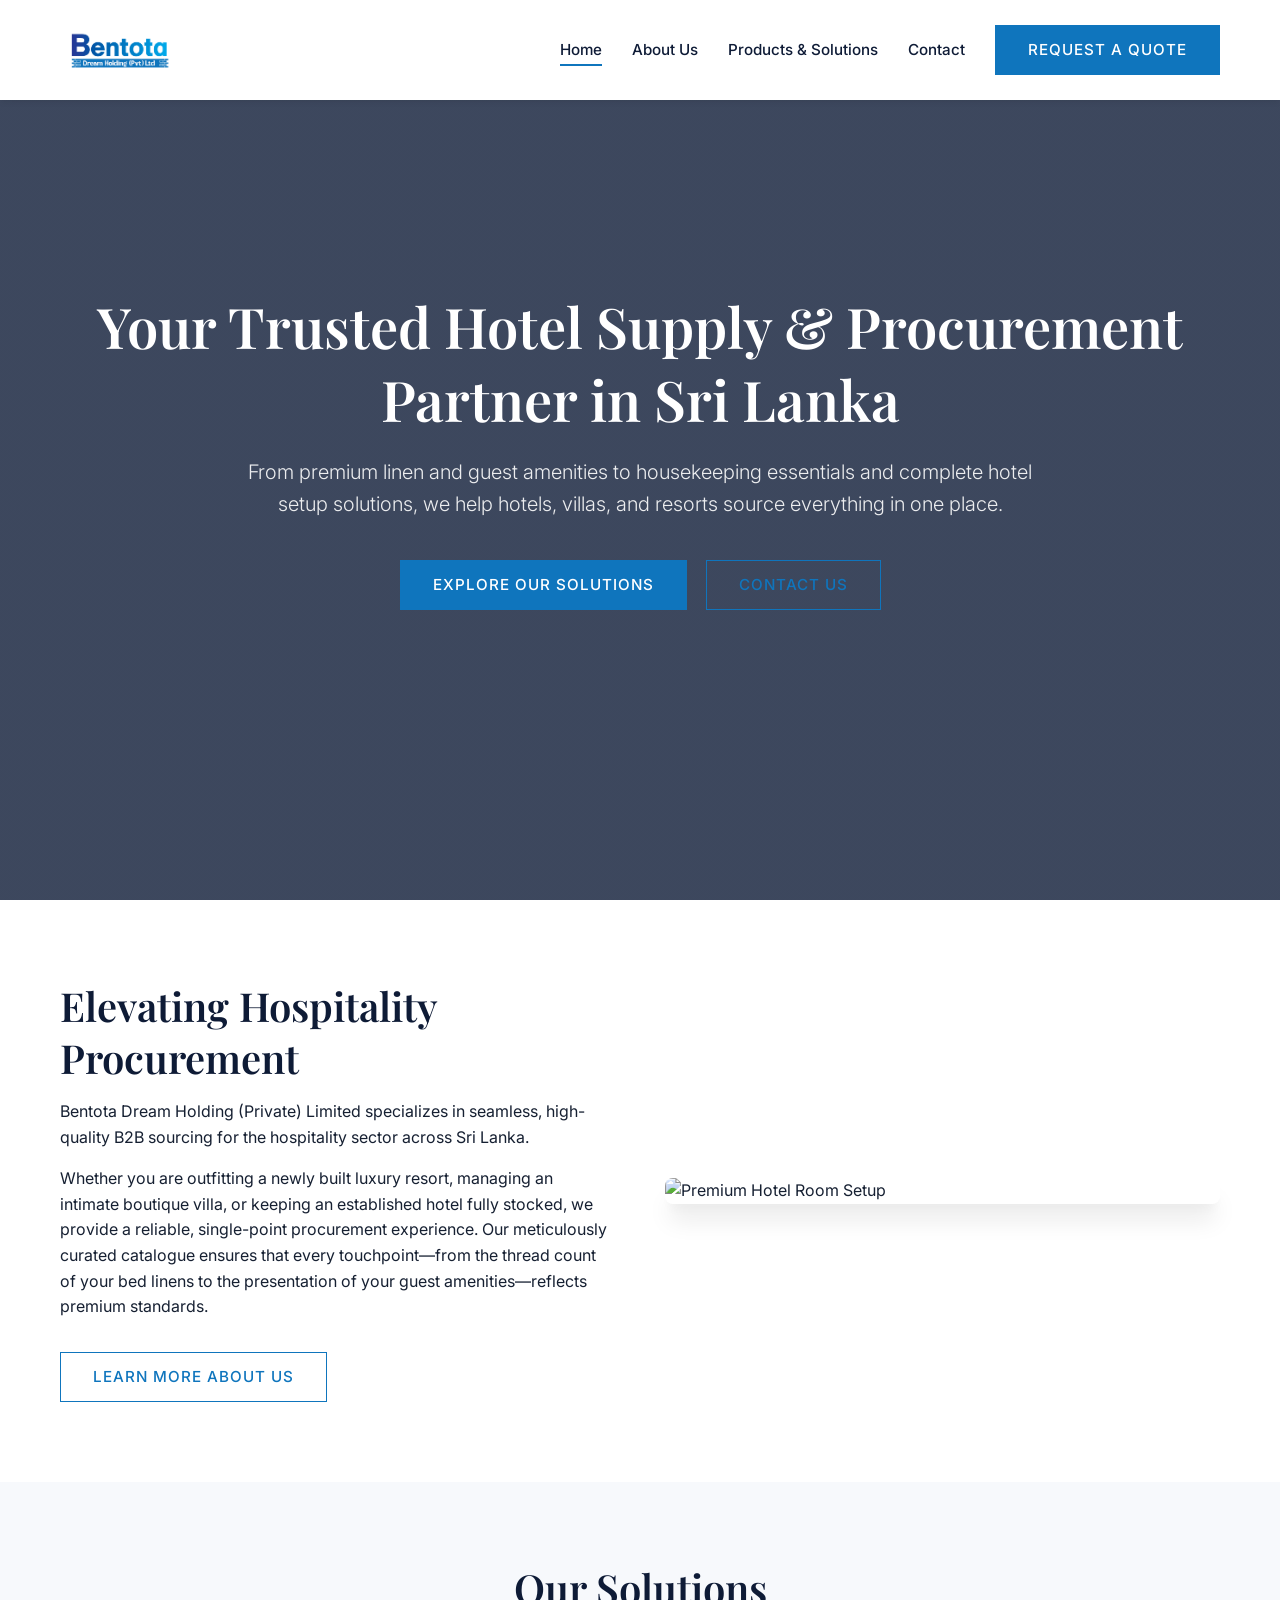
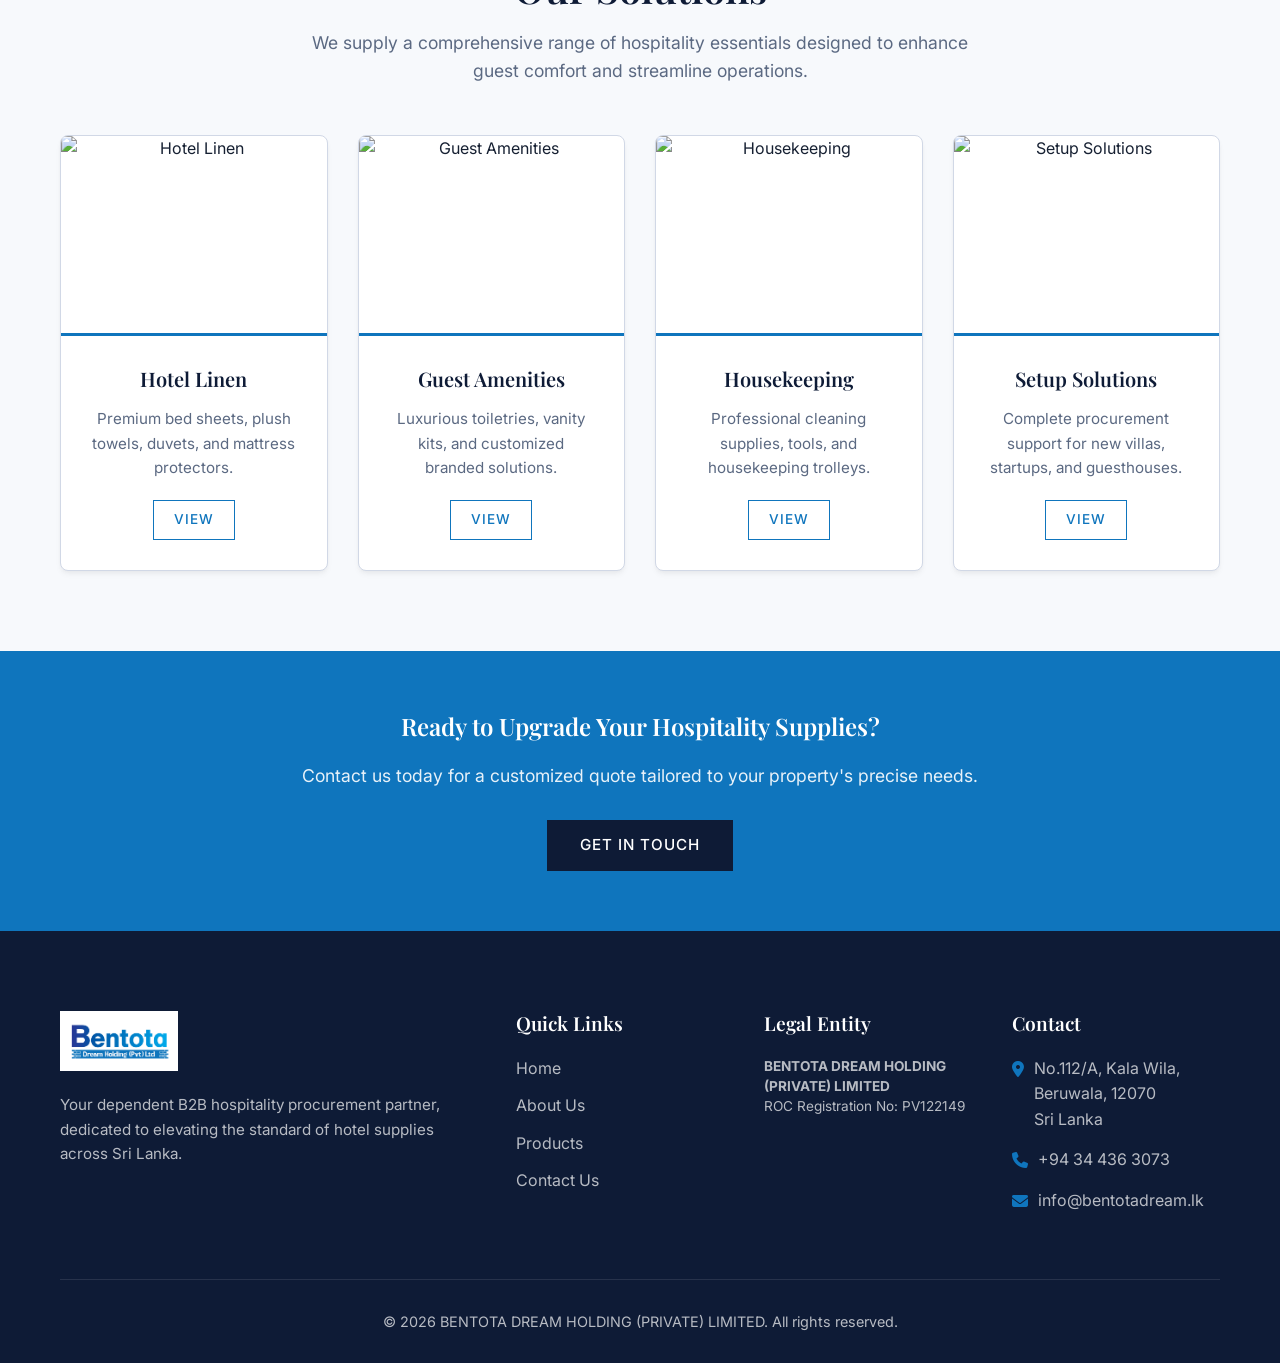
==== index.html @ bf65d2e4 "first" ====
<!DOCTYPE html>
<html lang="en">
<head>
    <meta charset="UTF-8">
    <meta name="viewport" content="width=device-width, initial-scale=1.0">
    <title>Bentota Dream Hotel Supplies | Hotel Procurement Partner in Sri Lanka</title>
    <meta name="description" content="Bentota Dream Holding (Private) Limited is a leading B2B hotel procurement company in Sri Lanka. Supplying high-quality linen, toiletries, housekeeping, and complete hotel setup solutions.">
    <link rel="stylesheet" href="assets/css/style.css">
    <link rel="stylesheet" href="https://cdnjs.cloudflare.com/ajax/libs/font-awesome/6.4.0/css/all.min.css">
    <style>
        .hero {
            height: 100vh;
            min-height: 600px;
            background: linear-gradient(rgba(14, 27, 54, 0.8), rgba(14, 27, 54, 0.8)), url('https://images.unsplash.com/photo-1542314831-c6a4d1409eae?ixlib=rb-4.0.3&auto=format&fit=crop&w=1920&q=80') center/cover no-repeat;
            display: flex;
            align-items: center;
            color: var(--white);
            text-align: center;
        }
        .hero-title {
            font-size: 3.5rem;
            margin-bottom: 20px;
            color: var(--white);
        }
        .hero-subtitle {
            font-size: 1.25rem;
            max-width: 800px;
            margin: 0 auto 40px auto;
            color: rgba(255, 255, 255, 0.9);
            font-weight: 300;
        }
        
        .intro-grid {
            display: grid;
            grid-template-columns: 1fr 1fr;
            gap: 50px;
            align-items: center;
        }
        .intro-image img {
            border-radius: 8px;
            box-shadow: var(--shadow-lg);
        }

        .category-grid {
            display: grid;
            grid-template-columns: repeat(auto-fit, minmax(250px, 1fr));
            gap: 30px;
            margin-top: 50px;
        }
        .category-card {
            background: var(--white);
            border-radius: 8px;
            text-align: center;
            box-shadow: var(--shadow-sm);
            transition: var(--transition);
            border: 1px solid var(--border-color);
            overflow: hidden;
            display: flex;
            flex-direction: column;
        }
        .category-card:hover {
            transform: translateY(-10px);
            box-shadow: var(--shadow-lg);
            border-color: var(--secondary);
        }
        .category-card-img {
            width: 100%;
            height: 200px;
            object-fit: cover;
            border-bottom: 3px solid var(--secondary);
        }
        .category-card-body {
            padding: 30px;
            flex-grow: 1;
            display: flex;
            flex-direction: column;
            justify-content: space-between;
        }
        .category-icon {
            font-size: 2.5rem;
            color: var(--secondary);
            margin-bottom: 20px;
        }
        .category-card h3 {
            font-size: 1.25rem;
            margin-bottom: 15px;
        }
        .category-card p {
            color: var(--text-light);
            font-size: 0.95rem;
            margin-bottom: 20px;
        }

        .cta-band {
            background-color: var(--secondary);
            color: var(--white);
            padding: 60px 0;
            text-align: center;
        }
        .cta-band h2 {
            color: var(--white);
            margin-bottom: 20px;
        }

        @media (max-width: 992px) {
            .hero-title { font-size: 2.5rem; }
            .intro-grid { grid-template-columns: 1fr; }
        }
    </style>
</head>
<body>

    <!-- Header Navigation -->
    <header>
        <div class="container navbar">
            <a href="index.html" class="logo-link"><img src="images/logo.jpg" alt="Bentota Dream Logo"></a>
            
            <nav class="nav-links">
                <a href="index.html" class="nav-link">Home</a>
                <a href="about.html" class="nav-link">About Us</a>
                <a href="products.html" class="nav-link">Products & Solutions</a>
                <a href="contact.html" class="nav-link">Contact</a>
                <a href="contact.html" class="btn btn-primary">Request a Quote</a>
            </nav>
            
            <button class="hamburger">
                <i class="fas fa-bars"></i>
            </button>
        </div>
    </header>

    <!-- Hero Section -->
    <section class="hero">
        <div class="container">
            <h1 class="hero-title">Your Trusted Hotel Supply & Procurement Partner in Sri Lanka</h1>
            <p class="hero-subtitle">From premium linen and guest amenities to housekeeping essentials and complete hotel setup solutions, we help hotels, villas, and resorts source everything in one place.</p>
            <div class="hero-cta">
                <a href="products.html" class="btn btn-primary">Explore Our Solutions</a>
                <a href="contact.html" class="btn btn-outline" style="margin-left: 15px;">Contact Us</a>
            </div>
        </div>
    </section>

    <!-- Introduction Section -->
    <section class="section section-light">
        <div class="container">
            <div class="intro-grid">
                <div class="intro-content">
                    <h2 class="section-title" style="text-align: left;">Elevating Hospitality Procurement</h2>
                    <p class="mb-1">Bentota Dream Holding (Private) Limited specializes in seamless, high-quality B2B sourcing for the hospitality sector across Sri Lanka.</p>
                    <p class="mb-2">Whether you are outfitting a newly built luxury resort, managing an intimate boutique villa, or keeping an established hotel fully stocked, we provide a reliable, single-point procurement experience. Our meticulously curated catalogue ensures that every touchpoint—from the thread count of your bed linens to the presentation of your guest amenities—reflects premium standards.</p>
                    <a href="about.html" class="btn btn-outline">Learn More About Us</a>
                </div>
                <div class="intro-image">
                    <img src="https://images.unsplash.com/photo-1611892440504-42a792e24d32?ixlib=rb-4.0.3&auto=format&fit=crop&w=800&q=80" alt="Premium Hotel Room Setup">
                </div>
            </div>
        </div>
    </section>

    <!-- Category Highlights -->
    <section class="section" style="background-color: var(--bg-color);">
        <div class="container">
            <h2 class="section-title">Our Solutions</h2>
            <p class="section-subtitle">We supply a comprehensive range of hospitality essentials designed to enhance guest comfort and streamline operations.</p>
            
            <div class="category-grid">
                <div class="category-card">
                    <img src="https://images.unsplash.com/photo-1522771739844-6a9f6d5f14af?ixlib=rb-4.0.3&auto=format&fit=crop&w=500&q=80" alt="Hotel Linen" class="category-card-img">
                    <div class="category-card-body">
                        <h3>Hotel Linen</h3>
                        <p>Premium bed sheets, plush towels, duvets, and mattress protectors.</p>
                        <div><a href="products.html" class="btn btn-outline" style="padding: 8px 20px; font-size: 0.85rem;">View</a></div>
                    </div>
                </div>
                <div class="category-card">
                    <img src="https://images.unsplash.com/photo-1584622781564-1d987f7333c1?ixlib=rb-4.0.3&auto=format&fit=crop&w=500&q=80" alt="Guest Amenities" class="category-card-img">
                    <div class="category-card-body">
                        <h3>Guest Amenities</h3>
                        <p>Luxurious toiletries, vanity kits, and customized branded solutions.</p>
                        <div><a href="products.html" class="btn btn-outline" style="padding: 8px 20px; font-size: 0.85rem;">View</a></div>
                    </div>
                </div>
                <div class="category-card">
                    <img src="https://images.unsplash.com/photo-1585421514284-efb74c2b69ba?ixlib=rb-4.0.3&auto=format&fit=crop&w=500&q=80" alt="Housekeeping" class="category-card-img">
                    <div class="category-card-body">
                        <h3>Housekeeping</h3>
                        <p>Professional cleaning supplies, tools, and housekeeping trolleys.</p>
                        <div><a href="products.html" class="btn btn-outline" style="padding: 8px 20px; font-size: 0.85rem;">View</a></div>
                    </div>
                </div>
                <div class="category-card">
                    <img src="https://images.unsplash.com/photo-1551882547-ff40c63fe5fa?ixlib=rb-4.0.3&auto=format&fit=crop&w=500&q=80" alt="Setup Solutions" class="category-card-img">
                    <div class="category-card-body">
                        <h3>Setup Solutions</h3>
                        <p>Complete procurement support for new villas, startups, and guesthouses.</p>
                        <div><a href="products.html" class="btn btn-outline" style="padding: 8px 20px; font-size: 0.85rem;">View</a></div>
                    </div>
                </div>
            </div>
        </div>
    </section>

    <!-- CTA Band -->
    <section class="cta-band">
        <div class="container">
            <h2>Ready to Upgrade Your Hospitality Supplies?</h2>
            <p style="margin-bottom: 30px; font-size: 1.1rem; color: rgba(255, 255, 255, 0.9);">Contact us today for a customized quote tailored to your property's precise needs.</p>
            <a href="contact.html" class="btn btn-primary" style="background-color: var(--primary); border-color: var(--primary);">Get in Touch</a>
        </div>
    </section>

    <!-- Footer -->
    <footer>
        <div class="container">
            <div class="footer-grid">
                <div class="footer-col">
                    <a href="index.html" class="footer-logo"><img src="images/logo.jpg" alt="Bentota Dream Logo"></a>
                    <p>Your dependent B2B hospitality procurement partner, dedicated to elevating the standard of hotel supplies across Sri Lanka.</p>
                </div>
                <div class="footer-col">
                    <h3>Quick Links</h3>
                    <ul class="footer-links">
                        <li><a href="index.html">Home</a></li>
                        <li><a href="about.html">About Us</a></li>
                        <li><a href="products.html">Products</a></li>
                        <li><a href="contact.html">Contact Us</a></li>
                    </ul>
                </div>
                <div class="footer-col">
                    <h3>Legal Entity</h3>
                    <p style="font-size: 0.85rem; line-height: 1.5;">
                        <strong>BENTOTA DREAM HOLDING (PRIVATE) LIMITED</strong><br>
                        ROC Registration No: PV122149
                    </p>
                </div>
                <div class="footer-col">
                    <h3>Contact</h3>
                    <ul class="footer-contact">
                        <li>
                            <i class="fas fa-map-marker-alt"></i>
                            <span>No.112/A, Kala Wila,<br>Beruwala, 12070<br>Sri Lanka</span>
                        </li>
                        <li>
                            <i class="fas fa-phone"></i>
                            <span>+94 34 436 3073</span>
                        </li>
                        <li>
                            <i class="fas fa-envelope"></i>
                            <span>info@bentotadream.lk</span>
                        </li>
                    </ul>
                </div>
            </div>
            <div class="footer-bottom">
                <p>&copy; 2026 BENTOTA DREAM HOLDING (PRIVATE) LIMITED. All rights reserved.</p>
            </div>
        </div>
    </footer>

    <script src="assets/js/main.js"></script>
</body>
</html>
---- assets/css/style.css ----
@import url('https://fonts.googleapis.com/css2?family=Inter:wght@300;400;500;600&family=Playfair+Display:wght@400;500;600;700&display=swap');

:root {
  --primary: #0e1b36;        /* Deep Dark Blue */
  --secondary: #0f75bd;      /* Main Brand Blue */
  --secondary-hover: #0a568c; /* Darker blue for hover states */
  --bg-color: #f7f9fc;       /* Very light cool blue-white */
  --text-dark: #162032;      /* Deep blue-tinted text */
  --text-light: #5b6982;
  --white: #FFFFFF;
  --border-color: #d1d8e6;
  --danger: #e74c3c;
  --success: #2ecc71;
  --transition: all 0.3s ease;
  --shadow-sm: 0 4px 6px -1px rgba(0, 0, 0, 0.05), 0 2px 4px -1px rgba(0, 0, 0, 0.03);
  --shadow-md: 0 10px 15px -3px rgba(0, 0, 0, 0.1), 0 4px 6px -2px rgba(0, 0, 0, 0.05);
  --shadow-lg: 0 20px 25px -5px rgba(0, 0, 0, 0.1), 0 10px 10px -5px rgba(0, 0, 0, 0.04);
}

* {
  margin: 0;
  padding: 0;
  box-sizing: border-box;
}

body {
  font-family: 'Inter', sans-serif;
  color: var(--text-dark);
  background-color: var(--bg-color);
  line-height: 1.6;
  -webkit-font-smoothing: antialiased;
}

h1, h2, h3, h4, h5, h6 {
  font-family: 'Playfair Display', serif;
  font-weight: 600;
  color: var(--primary);
  line-height: 1.3;
}

a {
  text-decoration: none;
  color: inherit;
  transition: var(--transition);
}

ul {
  list-style: none;
}

img {
  max-width: 100%;
  height: auto;
  display: block;
}

/* Layout Classes */
.container {
  width: 100%;
  max-width: 1200px;
  margin: 0 auto;
  padding: 0 20px;
}

.section {
  padding: 80px 0;
}

.section-light {
  background-color: var(--white);
}

.section-dark {
  background-color: var(--primary);
  color: var(--white);
}

.section-dark h1, .section-dark h2, .section-dark h3 {
  color: var(--white);
}

.section-dark p {
  color: rgba(255, 255, 255, 0.8);
}

.text-center { text-align: center; }
.mt-1 { margin-top: 1rem; }
.mt-2 { margin-top: 2rem; }
.mt-3 { margin-top: 3rem; }
.mb-1 { margin-bottom: 1rem; }
.mb-2 { margin-bottom: 2rem; }
.mb-3 { margin-bottom: 3rem; }
.mb-4 { margin-bottom: 4rem; }

/* Buttons */
.btn {
  display: inline-block;
  padding: 12px 32px;
  font-size: 0.95rem;
  font-weight: 500;
  text-transform: uppercase;
  letter-spacing: 1px;
  border: 1px solid transparent;
  cursor: pointer;
  transition: var(--transition);
}

.btn-primary {
  background-color: var(--secondary);
  color: var(--white);
}

.btn-primary:hover {
  background-color: var(--secondary-hover);
  transform: translateY(-2px);
  box-shadow: var(--shadow-md);
}

.btn-outline {
  background-color: transparent;
  border-color: var(--secondary);
  color: var(--secondary);
}

.btn-outline:hover {
  background-color: var(--secondary);
  color: var(--white);
  transform: translateY(-2px);
  box-shadow: var(--shadow-md);
}

/* Header & Navigation */
header {
  position: fixed;
  top: 0;
  left: 0;
  width: 100%;
  z-index: 1000;
  background-color: var(--white);
  transition: var(--transition);
  padding: 20px 0;
  box-shadow: var(--shadow-sm);
}

header.scrolled {
  padding: 15px 0;
}

header .nav-link {
  color: var(--primary);
}

header .logo-text {
  color: var(--primary);
}

.navbar {
  display: flex;
  justify-content: space-between;
  align-items: center;
}

.logo-link {
  display: block;
}

.logo-link img {
  height: 60px;
  width: auto;
  object-fit: contain;
}

.nav-links {
  display: flex;
  align-items: center;
  gap: 30px;
}

.nav-link {
  font-size: 0.95rem;
  font-weight: 500;

  position: relative;
}

.nav-link::after {
  content: '';
  position: absolute;
  bottom: -4px;
  left: 0;
  width: 0;
  height: 2px;
  background-color: var(--secondary);
  transition: var(--transition);
}

.nav-link:hover::after,
.nav-link.active::after {
  width: 100%;
}

.hamburger {
  display: none;
  cursor: pointer;
  background: none;
  border: none;
  color: inherit;
}

.hamburger i {
  font-size: 1.5rem;
}

/* Page Banner (For inner pages) */
.page-banner {
  height: 40vh;
  min-height: 400px;
  background-color: var(--primary);
  background-size: cover;
  background-position: center;
  position: relative;
  display: flex;
  align-items: center;
  justify-content: center;
  text-align: center;
}

.page-banner::before {
  content: '';
  position: absolute;
  top: 0;
  left: 0;
  width: 100%;
  height: 100%;
  background: rgba(14, 27, 54, 0.8);
}

.page-banner-content {
  position: relative;
  z-index: 1;
}

.page-banner h1 {
  color: var(--white);
  font-size: 3rem;
  margin-bottom: 10px;
}

.page-banner p {
  color: rgba(255, 255, 255, 0.9);
  font-size: 1.1rem;
}

/* Common Components */
.section-title {
  font-size: 2.5rem;
  margin-bottom: 15px;
  text-align: center;
}

.section-subtitle {
  text-align: center;
  color: var(--text-light);
  max-width: 700px;
  margin: 0 auto 50px auto;
  font-size: 1.1rem;
}

/* Footer */
footer {
  background-color: var(--primary);
  color: rgba(255, 255, 255, 0.7);
  padding: 80px 0 30px;
}

.footer-grid {
  display: grid;
  grid-template-columns: 2fr 1fr 1fr 1fr;
  gap: 40px;
  margin-bottom: 50px;
}

.footer-col h3 {
  color: var(--white);
  font-size: 1.2rem;
  margin-bottom: 20px;
}

.footer-logo {
  display: inline-block;
  margin-bottom: 15px;
}

.footer-logo img {
  height: 60px;
  width: auto;
  object-fit: contain;
}

.footer-col p {
  margin-bottom: 15px;
  font-size: 0.95rem;
}

.footer-links li {
  margin-bottom: 12px;
}

.footer-links a {
  transition: var(--transition);
}

.footer-links a:hover {
  color: var(--secondary);
}

.footer-contact li {
  margin-bottom: 15px;
  display: flex;
  align-items: flex-start;
  gap: 10px;
}

.footer-contact i {
  color: var(--secondary);
  margin-top: 5px;
}

.footer-bottom {
  text-align: center;
  padding-top: 30px;
  border-top: 1px solid rgba(255, 255, 255, 0.1);
  font-size: 0.9rem;
}

/* Responsive */
@media (max-width: 992px) {
  .footer-grid {
    grid-template-columns: 1fr 1fr;
  }
}

@media (max-width: 768px) {
  .hamburger {
    display: block;
    color: var(--primary);
  }

  .nav-links {
    position: fixed;
    top: 70px;
    left: -100%;
    width: 100%;
    height: calc(100vh - 70px);
    background-color: var(--white);
    flex-direction: column;
    justify-content: center;
    transition: var(--transition);
  }

  .nav-links.active {
    left: 0;
  }

  .nav-links .nav-link {
    color: var(--primary) !important;
    font-size: 1.2rem;
  }
  
  .nav-links .btn {
    margin-top: 20px;
  }

  .footer-grid {
    grid-template-columns: 1fr;
  }
  
  .section {
    padding: 60px 0;
  }
  
  .section-title {
    font-size: 2rem;
  }
}
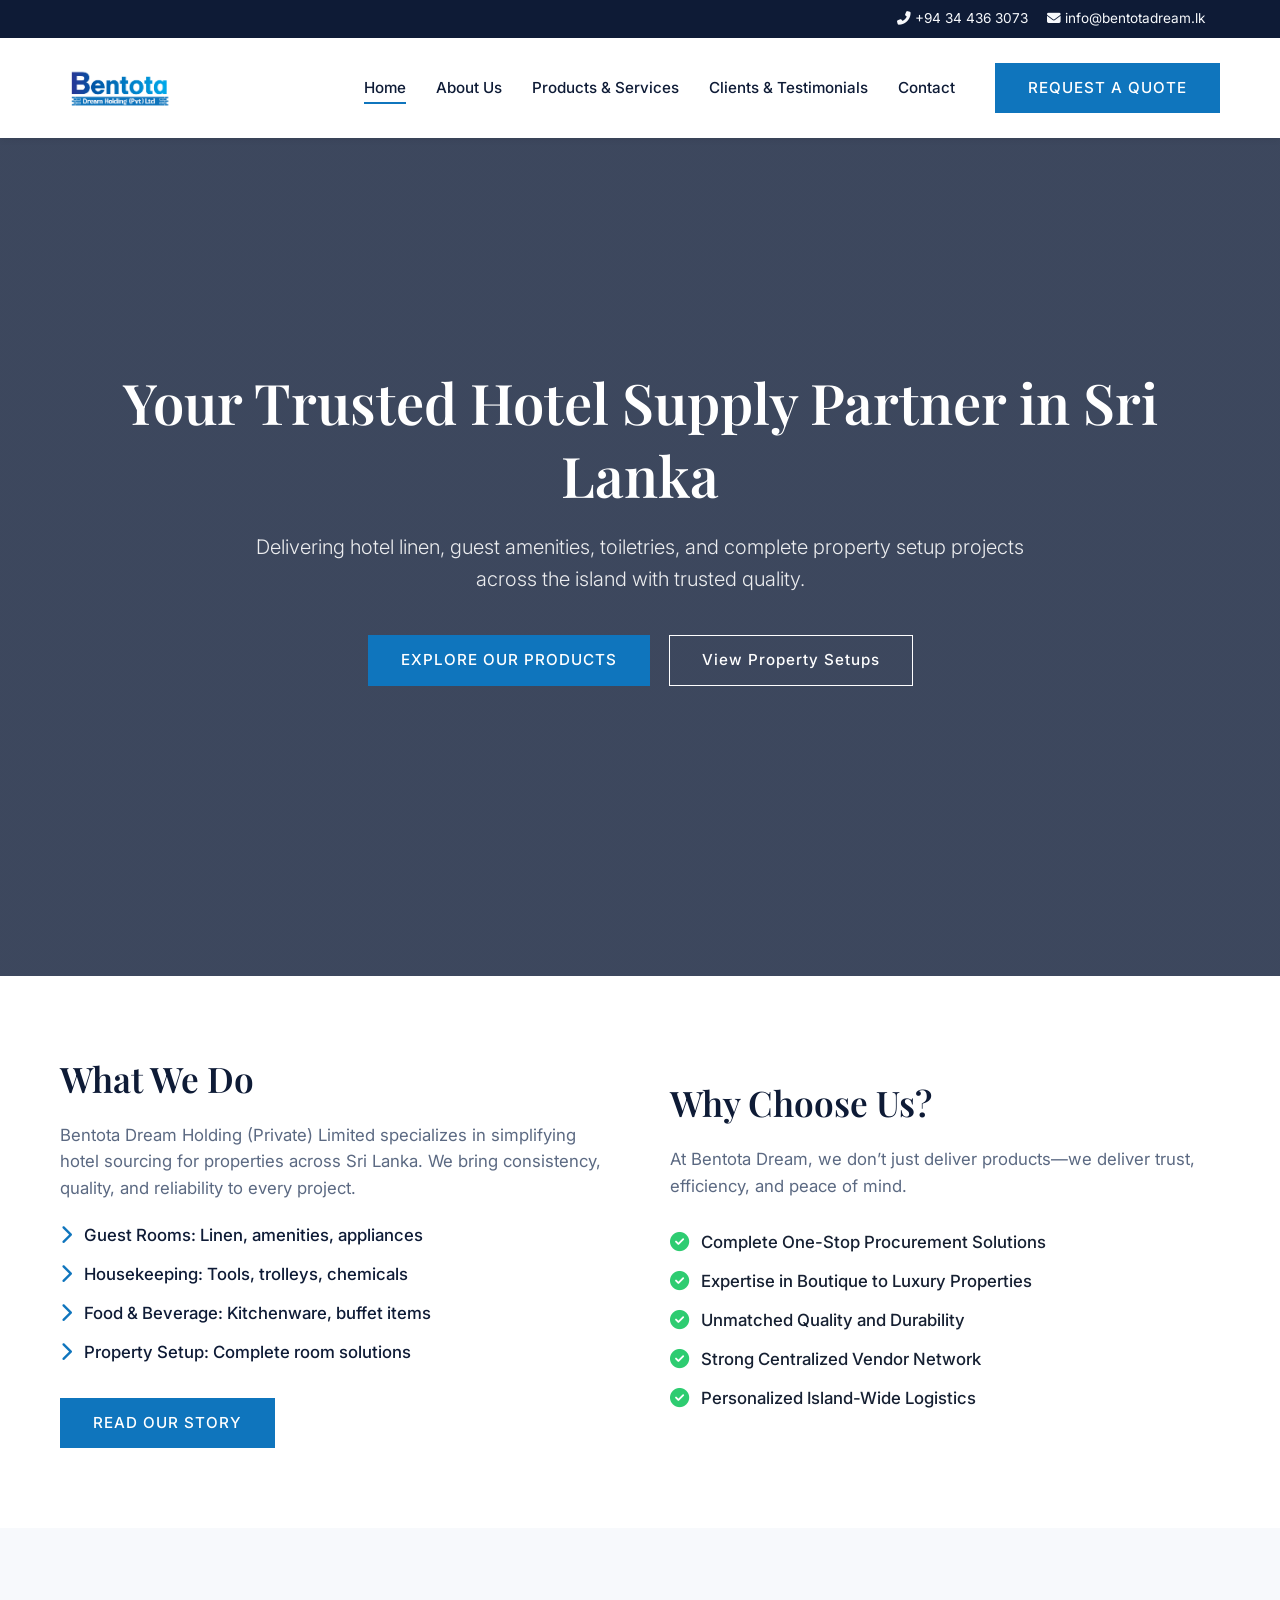
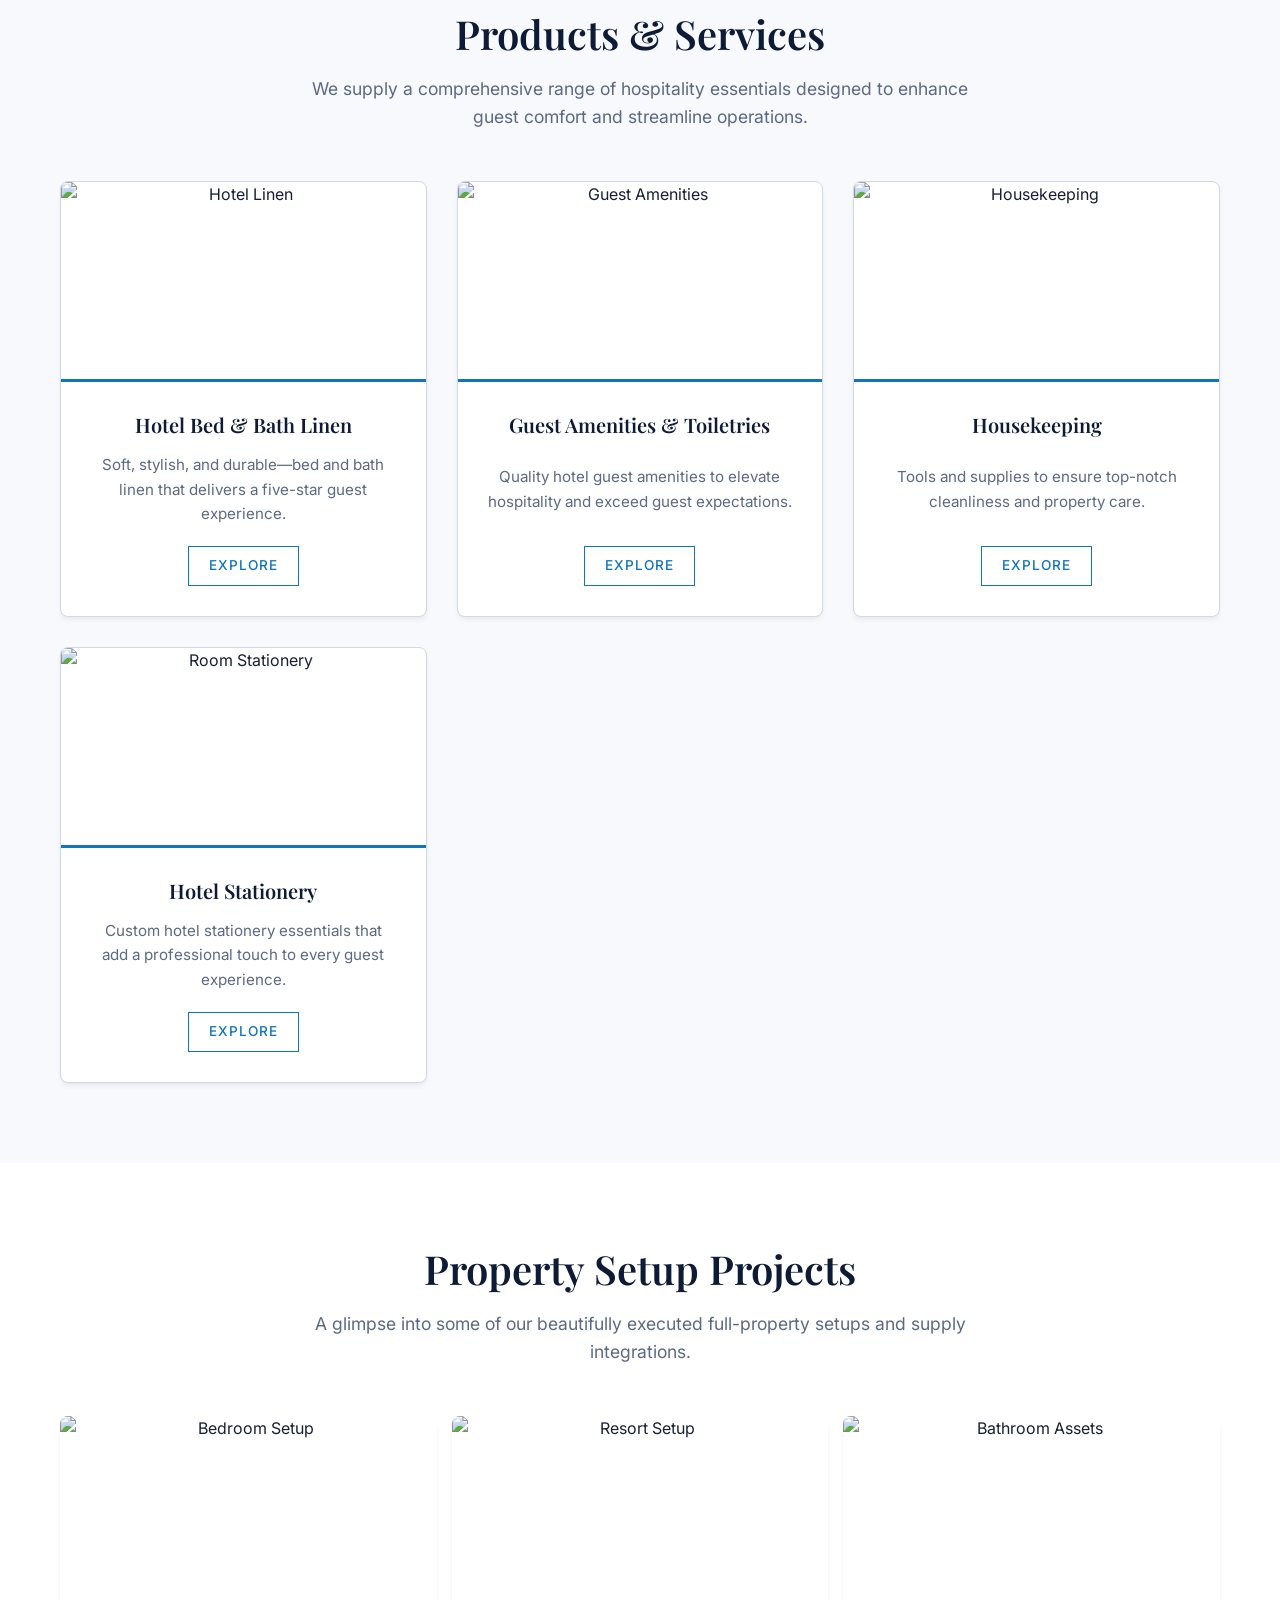
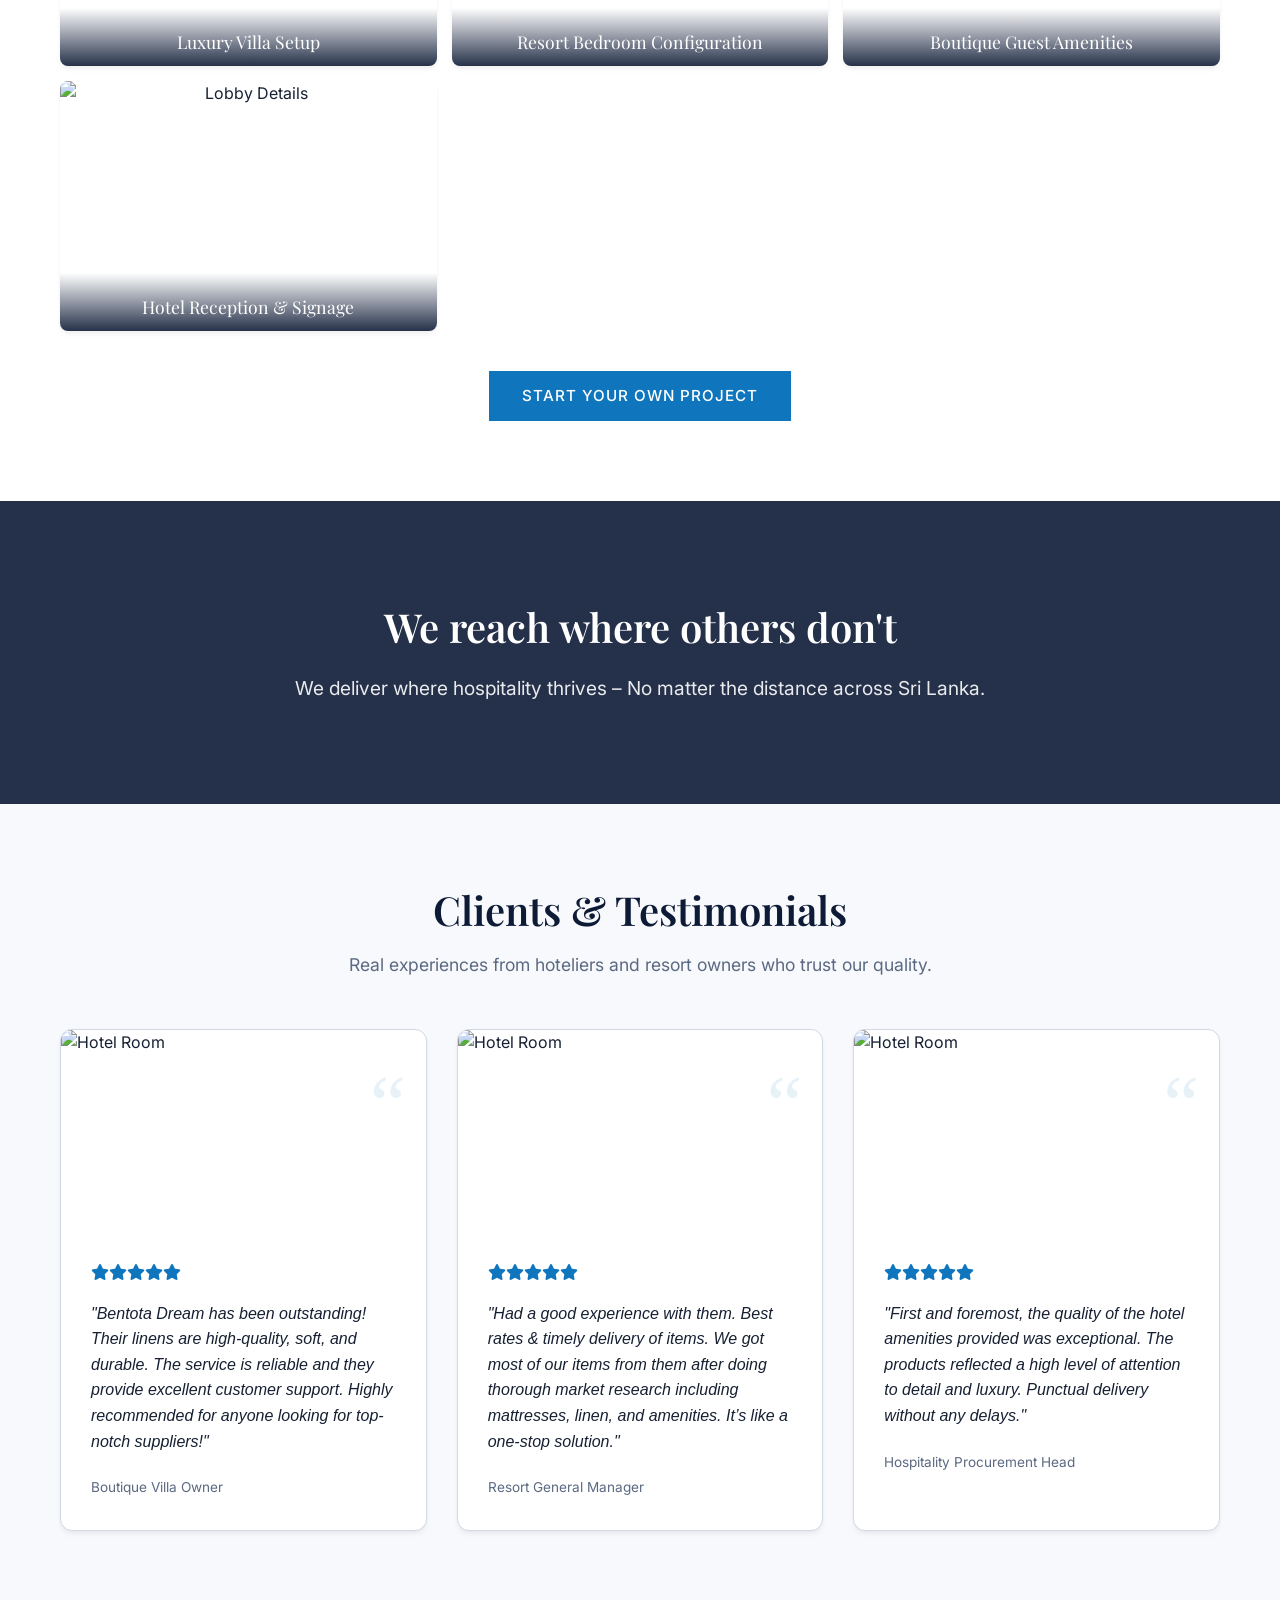
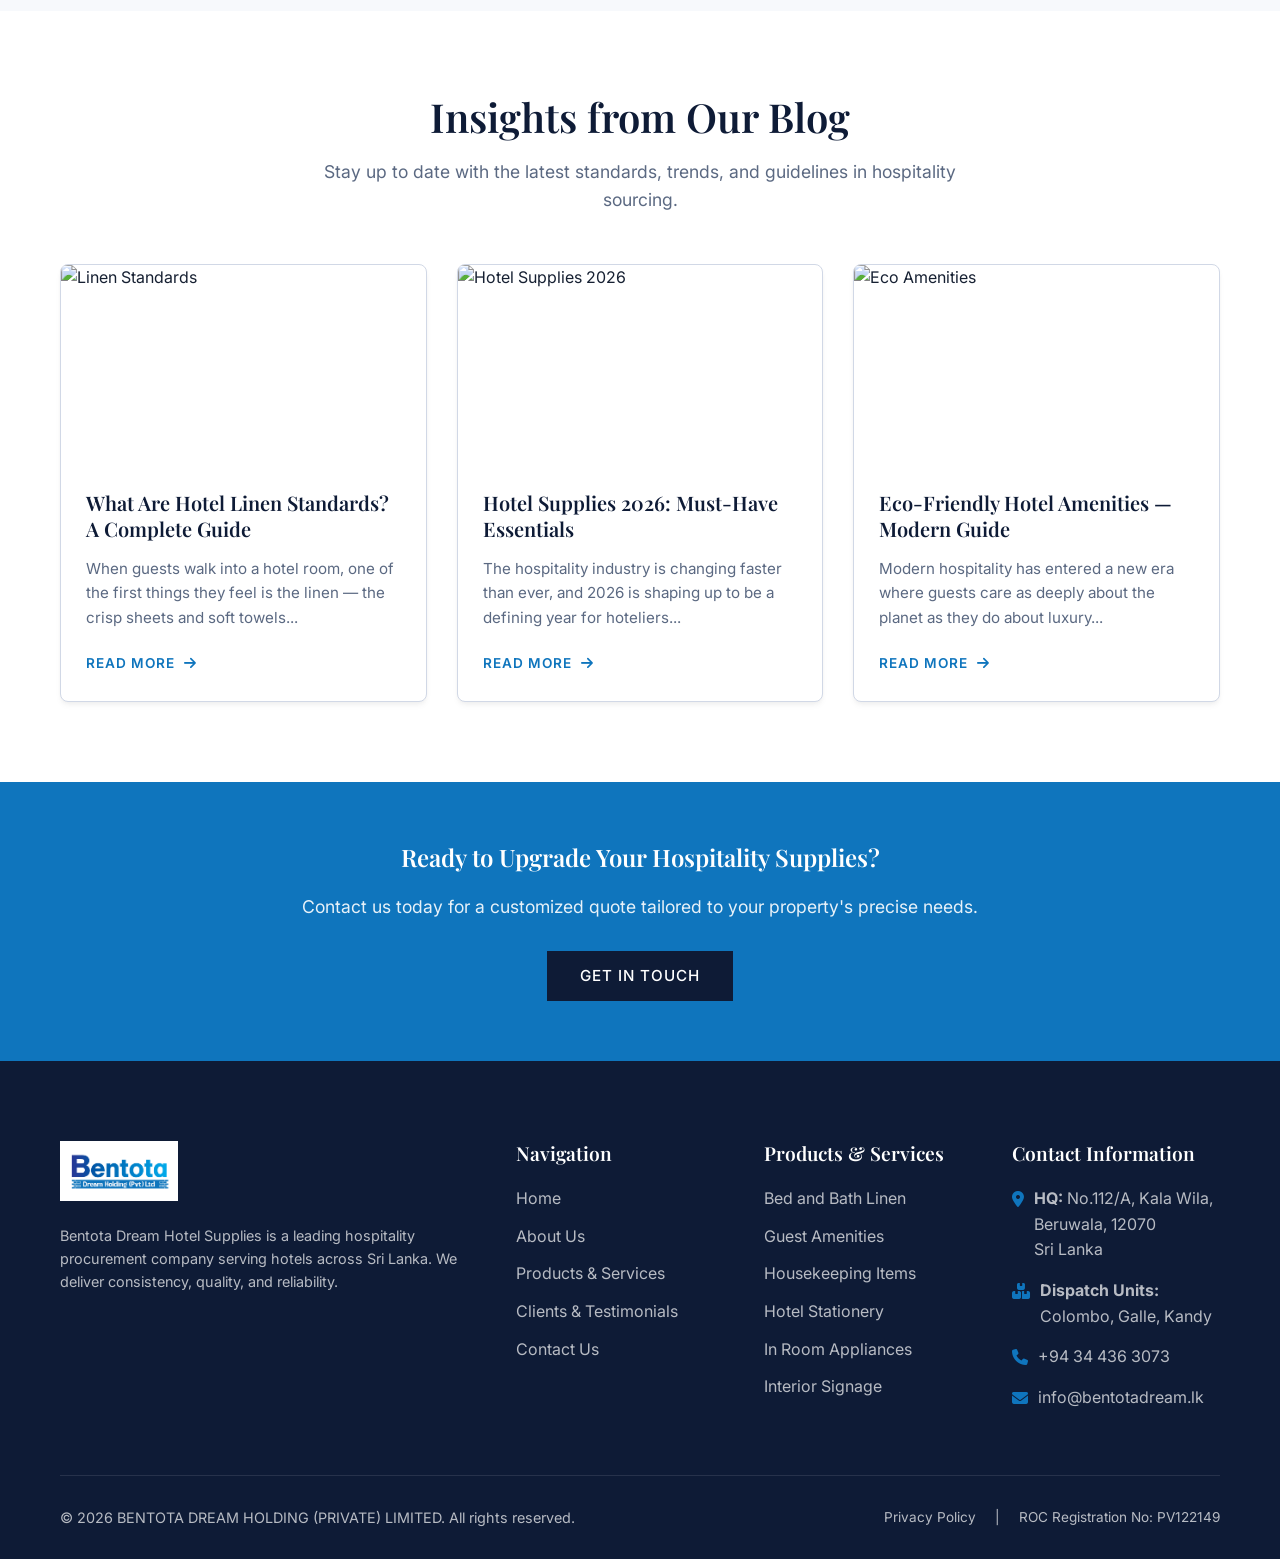
==== commit d80edbec: "second" ====
--- a/index.html
+++ b/index.html
@@ -7,7 +7,12 @@
     <meta name="description" content="Bentota Dream Holding (Private) Limited is a leading B2B hotel procurement company in Sri Lanka. Supplying high-quality linen, toiletries, housekeeping, and complete hotel setup solutions.">
     <link rel="stylesheet" href="assets/css/style.css">
     <link rel="stylesheet" href="https://cdnjs.cloudflare.com/ajax/libs/font-awesome/6.4.0/css/all.min.css">
+    <link rel="icon" type="image/png" href="images/favicon.png">
     <style>
+        /* Specific page styles */
+        header { top: 38px; } /* Push down for top bar */
+        header.scrolled { top: 0; }
+        
         .hero {
             height: 100vh;
             min-height: 600px;
@@ -16,6 +21,7 @@
             align-items: center;
             color: var(--white);
             text-align: center;
+            margin-top: 38px; /* account for top bar */
         }
         .hero-title {
             font-size: 3.5rem;
@@ -29,24 +35,14 @@
             color: rgba(255, 255, 255, 0.9);
             font-weight: 300;
         }
-        
-        .intro-grid {
-            display: grid;
-            grid-template-columns: 1fr 1fr;
-            gap: 50px;
-            align-items: center;
-        }
-        .intro-image img {
-            border-radius: 8px;
-            box-shadow: var(--shadow-lg);
-        }
 
         .category-grid {
             display: grid;
-            grid-template-columns: repeat(auto-fit, minmax(250px, 1fr));
+            grid-template-columns: repeat(auto-fit, minmax(280px, 1fr));
             gap: 30px;
             margin-top: 50px;
         }
+        
         .category-card {
             background: var(--white);
             border-radius: 8px;
@@ -76,16 +72,11 @@
             flex-direction: column;
             justify-content: space-between;
         }
-        .category-icon {
-            font-size: 2.5rem;
-            color: var(--secondary);
-            margin-bottom: 20px;
-        }
-        .category-card h3 {
+        .category-card-body h3 {
             font-size: 1.25rem;
             margin-bottom: 15px;
         }
-        .category-card p {
+        .category-card-body p {
             color: var(--text-light);
             font-size: 0.95rem;
             margin-bottom: 20px;
@@ -101,26 +92,56 @@
             color: var(--white);
             margin-bottom: 20px;
         }
+        
+        .split-section {
+            display: grid;
+            grid-template-columns: 1fr 1fr;
+            gap: 60px;
+            align-items: center;
+        }
+        
+        .reach-banner {
+            background: linear-gradient(rgba(14, 27, 54, 0.9), rgba(14, 27, 54, 0.9)), url('https://images.unsplash.com/photo-1582719508461-905c673771fd?ixlib=rb-4.0.3&auto=format&fit=crop&w=1920&q=80') center/cover fixed;
+            padding: 100px 0;
+            text-align: center;
+            color: var(--white);
+        }
+        .reach-banner h2 { color: var(--white); font-size: 2.5rem; margin-bottom: 20px; }
+        .reach-banner p { font-size: 1.2rem; color: rgba(255, 255, 255, 0.9); }
 
         @media (max-width: 992px) {
             .hero-title { font-size: 2.5rem; }
-            .intro-grid { grid-template-columns: 1fr; }
+            .split-section { grid-template-columns: 1fr; }
+            header { top: 0; }
+            .top-bar { display: none; }
+            .hero { margin-top: 0; }
         }
     </style>
 </head>
 <body>
 
+    <!-- Top Bar -->
+    <div class="top-bar">
+        <div class="container" style="display: flex; justify-content: flex-end; align-items: center;">
+            <div>
+                <a href="tel:+94344363073"><i class="fas fa-phone-alt"></i> +94 34 436 3073</a>
+                <a href="mailto:info@bentotadream.lk"><i class="fas fa-envelope"></i> info@bentotadream.lk</a>
+            </div>
+        </div>
+    </div>
+
     <!-- Header Navigation -->
     <header>
         <div class="container navbar">
-            <a href="index.html" class="logo-link"><img src="images/logo.jpg" alt="Bentota Dream Logo"></a>
+            <a href="index" class="logo-link"><img src="images/logo.jpg" alt="Bentota Dream Logo"></a>
             
             <nav class="nav-links">
-                <a href="index.html" class="nav-link">Home</a>
-                <a href="about.html" class="nav-link">About Us</a>
-                <a href="products.html" class="nav-link">Products & Solutions</a>
-                <a href="contact.html" class="nav-link">Contact</a>
-                <a href="contact.html" class="btn btn-primary">Request a Quote</a>
+                <a href="index" class="nav-link active">Home</a>
+                <a href="about" class="nav-link">About Us</a>
+                <a href="products" class="nav-link">Products & Services</a>
+                <a href="clients" class="nav-link">Clients & Testimonials</a>
+                <a href="contact" class="nav-link">Contact</a>
+                <a href="contact" class="btn btn-primary" style="margin-left: 10px;">Request a Quote</a>
             </nav>
             
             <button class="hamburger">
@@ -132,69 +153,207 @@
     <!-- Hero Section -->
     <section class="hero">
         <div class="container">
-            <h1 class="hero-title">Your Trusted Hotel Supply & Procurement Partner in Sri Lanka</h1>
-            <p class="hero-subtitle">From premium linen and guest amenities to housekeeping essentials and complete hotel setup solutions, we help hotels, villas, and resorts source everything in one place.</p>
+            <h1 class="hero-title">Your Trusted Hotel Supply Partner in Sri Lanka</h1>
+            <p class="hero-subtitle">Delivering hotel linen, guest amenities, toiletries, and complete property setup projects across the island with trusted quality.</p>
             <div class="hero-cta">
-                <a href="products.html" class="btn btn-primary">Explore Our Solutions</a>
-                <a href="contact.html" class="btn btn-outline" style="margin-left: 15px;">Contact Us</a>
-            </div>
-        </div>
-    </section>
-
-    <!-- Introduction Section -->
+                <a href="products" class="btn btn-primary">Explore Our Products</a>
+                <a href="#setup" class="btn btn-outline" style="margin-left: 15px; color: var(--white); border-color: var(--white); text-transform: none;">View Property Setups</a>
+            </div>
+        </div>
+    </section>
+
+    <!-- What We Do vs Why Us -->
     <section class="section section-light">
         <div class="container">
-            <div class="intro-grid">
-                <div class="intro-content">
-                    <h2 class="section-title" style="text-align: left;">Elevating Hospitality Procurement</h2>
-                    <p class="mb-1">Bentota Dream Holding (Private) Limited specializes in seamless, high-quality B2B sourcing for the hospitality sector across Sri Lanka.</p>
-                    <p class="mb-2">Whether you are outfitting a newly built luxury resort, managing an intimate boutique villa, or keeping an established hotel fully stocked, we provide a reliable, single-point procurement experience. Our meticulously curated catalogue ensures that every touchpoint—from the thread count of your bed linens to the presentation of your guest amenities—reflects premium standards.</p>
-                    <a href="about.html" class="btn btn-outline">Learn More About Us</a>
-                </div>
-                <div class="intro-image">
-                    <img src="https://images.unsplash.com/photo-1611892440504-42a792e24d32?ixlib=rb-4.0.3&auto=format&fit=crop&w=800&q=80" alt="Premium Hotel Room Setup">
-                </div>
-            </div>
-        </div>
-    </section>
-
-    <!-- Category Highlights -->
+            <div class="split-section">
+                <div>
+                    <h2 style="font-size: 2.2rem; margin-bottom: 20px;">What We Do</h2>
+                    <p style="color: var(--text-light); margin-bottom: 20px; font-size: 1.05rem;">
+                        Bentota Dream Holding (Private) Limited specializes in simplifying hotel sourcing for properties across Sri Lanka. We bring consistency, quality, and reliability to every project.
+                    </p>
+                    <ul class="why-us-list" style="margin-top: 0; color: var(--primary);">
+                        <li><i class="fas fa-chevron-right" style="color: var(--secondary);"></i> Guest Rooms: Linen, amenities, appliances</li>
+                        <li><i class="fas fa-chevron-right" style="color: var(--secondary);"></i> Housekeeping: Tools, trolleys, chemicals</li>
+                        <li><i class="fas fa-chevron-right" style="color: var(--secondary);"></i> Food & Beverage: Kitchenware, buffet items</li>
+                        <li><i class="fas fa-chevron-right" style="color: var(--secondary);"></i> Property Setup: Complete room solutions</li>
+                    </ul>
+                    <a href="about" class="btn btn-primary" style="margin-top: 20px;">Read Our Story</a>
+                </div>
+                <div>
+                    <h2 style="font-size: 2.2rem; margin-bottom: 20px;">Why Choose Us?</h2>
+                    <p style="color: var(--text-light); margin-bottom: 20px; font-size: 1.05rem;">
+                        At Bentota Dream, we don’t just deliver products—we deliver trust, efficiency, and peace of mind.
+                    </p>
+                    <ul class="why-us-list">
+                        <li><i class="fas fa-check-circle"></i> Complete One-Stop Procurement Solutions</li>
+                        <li><i class="fas fa-check-circle"></i> Expertise in Boutique to Luxury Properties</li>
+                        <li><i class="fas fa-check-circle"></i> Unmatched Quality and Durability</li>
+                        <li><i class="fas fa-check-circle"></i> Strong Centralized Vendor Network</li>
+                        <li><i class="fas fa-check-circle"></i> Personalized Island-Wide Logistics</li>
+                    </ul>
+                </div>
+            </div>
+        </div>
+    </section>
+
+    <!-- Product Categories -->
     <section class="section" style="background-color: var(--bg-color);">
         <div class="container">
-            <h2 class="section-title">Our Solutions</h2>
+            <h2 class="section-title">Products & Services</h2>
             <p class="section-subtitle">We supply a comprehensive range of hospitality essentials designed to enhance guest comfort and streamline operations.</p>
             
             <div class="category-grid">
                 <div class="category-card">
                     <img src="https://images.unsplash.com/photo-1522771739844-6a9f6d5f14af?ixlib=rb-4.0.3&auto=format&fit=crop&w=500&q=80" alt="Hotel Linen" class="category-card-img">
                     <div class="category-card-body">
-                        <h3>Hotel Linen</h3>
-                        <p>Premium bed sheets, plush towels, duvets, and mattress protectors.</p>
-                        <div><a href="products.html" class="btn btn-outline" style="padding: 8px 20px; font-size: 0.85rem;">View</a></div>
+                        <h3>Hotel Bed & Bath Linen</h3>
+                        <p>Soft, stylish, and durable—bed and bath linen that delivers a five-star guest experience.</p>
+                        <div><a href="products" class="btn btn-outline" style="padding: 8px 20px; font-size: 0.85rem;">Explore</a></div>
                     </div>
                 </div>
                 <div class="category-card">
                     <img src="https://images.unsplash.com/photo-1584622781564-1d987f7333c1?ixlib=rb-4.0.3&auto=format&fit=crop&w=500&q=80" alt="Guest Amenities" class="category-card-img">
                     <div class="category-card-body">
-                        <h3>Guest Amenities</h3>
-                        <p>Luxurious toiletries, vanity kits, and customized branded solutions.</p>
-                        <div><a href="products.html" class="btn btn-outline" style="padding: 8px 20px; font-size: 0.85rem;">View</a></div>
+                        <h3>Guest Amenities & Toiletries</h3>
+                        <p>Quality hotel guest amenities to elevate hospitality and exceed guest expectations.</p>
+                        <div><a href="products" class="btn btn-outline" style="padding: 8px 20px; font-size: 0.85rem;">Explore</a></div>
                     </div>
                 </div>
                 <div class="category-card">
                     <img src="https://images.unsplash.com/photo-1585421514284-efb74c2b69ba?ixlib=rb-4.0.3&auto=format&fit=crop&w=500&q=80" alt="Housekeeping" class="category-card-img">
                     <div class="category-card-body">
                         <h3>Housekeeping</h3>
-                        <p>Professional cleaning supplies, tools, and housekeeping trolleys.</p>
-                        <div><a href="products.html" class="btn btn-outline" style="padding: 8px 20px; font-size: 0.85rem;">View</a></div>
+                        <p>Tools and supplies to ensure top-notch cleanliness and property care.</p>
+                        <div><a href="products" class="btn btn-outline" style="padding: 8px 20px; font-size: 0.85rem;">Explore</a></div>
                     </div>
                 </div>
                 <div class="category-card">
-                    <img src="https://images.unsplash.com/photo-1551882547-ff40c63fe5fa?ixlib=rb-4.0.3&auto=format&fit=crop&w=500&q=80" alt="Setup Solutions" class="category-card-img">
+                    <img src="https://images.unsplash.com/photo-1551882547-ff40c63fe5fa?ixlib=rb-4.0.3&auto=format&fit=crop&w=500&q=80" alt="Room Stationery" class="category-card-img">
                     <div class="category-card-body">
-                        <h3>Setup Solutions</h3>
-                        <p>Complete procurement support for new villas, startups, and guesthouses.</p>
-                        <div><a href="products.html" class="btn btn-outline" style="padding: 8px 20px; font-size: 0.85rem;">View</a></div>
+                        <h3>Hotel Stationery</h3>
+                        <p>Custom hotel stationery essentials that add a professional touch to every guest experience.</p>
+                        <div><a href="products" class="btn btn-outline" style="padding: 8px 20px; font-size: 0.85rem;">Explore</a></div>
+                    </div>
+                </div>
+            </div>
+        </div>
+    </section>
+
+    <!-- Property Setup Gallery -->
+    <section id="setup" class="section section-light">
+        <div class="container text-center">
+            <h2 class="section-title">Property Setup Projects</h2>
+            <p class="section-subtitle">A glimpse into some of our beautifully executed full-property setups and supply integrations.</p>
+            
+            <div class="gallery-grid">
+                <div class="gallery-item">
+                    <img src="https://images.unsplash.com/photo-1566665797739-1674de7a421a?auto=format&fit=crop&w=500&q=80" alt="Bedroom Setup">
+                    <div class="gallery-caption">Luxury Villa Setup</div>
+                </div>
+                <div class="gallery-item">
+                    <img src="https://images.unsplash.com/photo-1582719478250-c89cae4dc85b?auto=format&fit=crop&w=500&q=80" alt="Resort Setup">
+                    <div class="gallery-caption">Resort Bedroom Configuration</div>
+                </div>
+                <div class="gallery-item">
+                    <img src="https://images.unsplash.com/photo-1540518614846-7eded433c457?auto=format&fit=crop&w=500&q=80" alt="Bathroom Assets">
+                    <div class="gallery-caption">Boutique Guest Amenities</div>
+                </div>
+                <div class="gallery-item">
+                    <img src="https://images.unsplash.com/photo-1596394516093-501ba68a0ba6?auto=format&fit=crop&w=500&q=80" alt="Lobby Details">
+                    <div class="gallery-caption">Hotel Reception & Signage</div>
+                </div>
+            </div>
+            
+            <div class="text-center" style="margin-top: 40px;">
+                <a href="contact" class="btn btn-primary">Start Your Own Project</a>
+            </div>
+        </div>
+    </section>
+
+    <!-- Map Banner -->
+    <section class="reach-banner">
+        <div class="container">
+            <h2>We reach where others don't</h2>
+            <p>We deliver where hospitality thrives – No matter the distance across Sri Lanka.</p>
+        </div>
+    </section>
+
+    <!-- Testimonials -->
+    <section class="section" style="background-color: var(--bg-color);">
+        <div class="container">
+            <h2 class="section-title">Clients & Testimonials</h2>
+            <p class="section-subtitle">Real experiences from hoteliers and resort owners who trust our quality.</p>
+            
+            <div class="testimonials-grid">
+                <div class="testimonial-card">
+                    <div class="testimonial-image">
+                        <img src="https://images.unsplash.com/photo-1611892440504-42a792e24d32?ixlib=rb-4.0.3&auto=format&fit=crop&w=800&q=80" alt="Hotel Room">
+                    </div>
+                    <div class="testimonial-content">
+                        <div class="testimonial-stars">
+                            <i class="fas fa-star"></i><i class="fas fa-star"></i><i class="fas fa-star"></i><i class="fas fa-star"></i><i class="fas fa-star"></i>
+                        </div>
+                        <p class="testimonial-text">"Bentota Dream has been outstanding! Their linens are high-quality, soft, and durable. The service is reliable and they provide excellent customer support. Highly recommended for anyone looking for top-notch suppliers!"</p>
+                        <p class="testimonial-author"><span style="font-size: 0.85rem; color: var(--text-light); font-weight: 400;">Boutique Villa Owner</span></p>
+                    </div>
+                </div>
+                <div class="testimonial-card">
+                    <div class="testimonial-image">
+                        <img src="https://images.unsplash.com/photo-1582719478250-c89cae4df85b?ixlib=rb-4.0.3&auto=format&fit=crop&w=800&q=80" alt="Hotel Room">
+                    </div>
+                    <div class="testimonial-content">
+                        <div class="testimonial-stars">
+                            <i class="fas fa-star"></i><i class="fas fa-star"></i><i class="fas fa-star"></i><i class="fas fa-star"></i><i class="fas fa-star"></i>
+                        </div>
+                        <p class="testimonial-text">"Had a good experience with them. Best rates & timely delivery of items. We got most of our items from them after doing thorough market research including mattresses, linen, and amenities. It’s like a one-stop solution."</p>
+                        <p class="testimonial-author"><span style="font-size: 0.85rem; color: var(--text-light); font-weight: 400;">Resort General Manager</span></p>
+                    </div>
+                </div>
+                <div class="testimonial-card">
+                    <div class="testimonial-image">
+                        <img src="https://images.unsplash.com/photo-1540518614846-7eded433c457?ixlib=rb-4.0.3&auto=format&fit=crop&w=800&q=80" alt="Hotel Room">
+                    </div>
+                    <div class="testimonial-content">
+                        <div class="testimonial-stars">
+                            <i class="fas fa-star"></i><i class="fas fa-star"></i><i class="fas fa-star"></i><i class="fas fa-star"></i><i class="fas fa-star"></i>
+                        </div>
+                        <p class="testimonial-text">"First and foremost, the quality of the hotel amenities provided was exceptional. The products reflected a high level of attention to detail and luxury. Punctual delivery without any delays."</p>
+                        <p class="testimonial-author"><span style="font-size: 0.85rem; color: var(--text-light); font-weight: 400;">Hospitality Procurement Head</span></p>
+                    </div>
+                </div>
+            </div>
+        </div>
+    </section>
+
+    <!-- Latest Blogs -->
+    <section class="section section-light">
+        <div class="container">
+            <h2 class="section-title">Insights from Our Blog</h2>
+            <p class="section-subtitle">Stay up to date with the latest standards, trends, and guidelines in hospitality sourcing.</p>
+            
+            <div class="blog-grid">
+                <div class="blog-card">
+                    <img src="https://images.unsplash.com/photo-1560067174-c5a3a8f37060?auto=format&fit=crop&w=500&q=80" alt="Linen Standards" class="blog-img">
+                    <div class="blog-content">
+                        <h3 class="blog-title"><a href="#">What Are Hotel Linen Standards? A Complete Guide</a></h3>
+                        <p class="blog-desc">When guests walk into a hotel room, one of the first things they feel is the linen — the crisp sheets and soft towels...</p>
+                        <a href="#" class="read-more">Read More <i class="fas fa-arrow-right" style="margin-left: 5px;"></i></a>
+                    </div>
+                </div>
+                <div class="blog-card">
+                    <img src="https://images.unsplash.com/photo-1542314831-c6a4d1409eae?auto=format&fit=crop&w=500&q=80" alt="Hotel Supplies 2026" class="blog-img">
+                    <div class="blog-content">
+                        <h3 class="blog-title"><a href="#">Hotel Supplies 2026: Must-Have Essentials</a></h3>
+                        <p class="blog-desc">The hospitality industry is changing faster than ever, and 2026 is shaping up to be a defining year for hoteliers...</p>
+                        <a href="#" class="read-more">Read More <i class="fas fa-arrow-right" style="margin-left: 5px;"></i></a>
+                    </div>
+                </div>
+                <div class="blog-card">
+                    <img src="https://images.unsplash.com/photo-1584622650111-993a426fbf0a?auto=format&fit=crop&w=500&q=80" alt="Eco Amenities" class="blog-img">
+                    <div class="blog-content">
+                        <h3 class="blog-title"><a href="#">Eco-Friendly Hotel Amenities — Modern Guide</a></h3>
+                        <p class="blog-desc">Modern hospitality has entered a new era where guests care as deeply about the planet as they do about luxury...</p>
+                        <a href="#" class="read-more">Read More <i class="fas fa-arrow-right" style="margin-left: 5px;"></i></a>
                     </div>
                 </div>
             </div>
@@ -206,7 +365,7 @@
         <div class="container">
             <h2>Ready to Upgrade Your Hospitality Supplies?</h2>
             <p style="margin-bottom: 30px; font-size: 1.1rem; color: rgba(255, 255, 255, 0.9);">Contact us today for a customized quote tailored to your property's precise needs.</p>
-            <a href="contact.html" class="btn btn-primary" style="background-color: var(--primary); border-color: var(--primary);">Get in Touch</a>
+            <a href="contact" class="btn btn-primary" style="background-color: var(--primary); border-color: var(--primary);">Get in Touch</a>
         </div>
     </section>
 
@@ -214,32 +373,45 @@
     <footer>
         <div class="container">
             <div class="footer-grid">
+                <div class="footer-col" style="grid-column: span 1;">
+                    <a href="index" class="footer-logo"><img src="images/logo.jpg" alt="Bentota Dream Logo"></a>
+                    <p style="font-size: 0.9rem;">Bentota Dream Hotel Supplies is a leading hospitality procurement company serving hotels across Sri Lanka. We deliver consistency, quality, and reliability.</p>
+
+                </div>
+                
                 <div class="footer-col">
-                    <a href="index.html" class="footer-logo"><img src="images/logo.jpg" alt="Bentota Dream Logo"></a>
-                    <p>Your dependent B2B hospitality procurement partner, dedicated to elevating the standard of hotel supplies across Sri Lanka.</p>
-                </div>
+                    <h3>Navigation</h3>
+                    <ul class="footer-links">
+                        <li><a href="index">Home</a></li>
+                        <li><a href="about">About Us</a></li>
+                        <li><a href="products">Products & Services</a></li>
+                        <li><a href="clients">Clients & Testimonials</a></li>
+                        <li><a href="contact">Contact Us</a></li>
+                    </ul>
+                </div>
+
                 <div class="footer-col">
-                    <h3>Quick Links</h3>
+                    <h3>Products & Services</h3>
                     <ul class="footer-links">
-                        <li><a href="index.html">Home</a></li>
-                        <li><a href="about.html">About Us</a></li>
-                        <li><a href="products.html">Products</a></li>
-                        <li><a href="contact.html">Contact Us</a></li>
+                        <li><a href="products">Bed and Bath Linen</a></li>
+                        <li><a href="products">Guest Amenities</a></li>
+                        <li><a href="products">Housekeeping Items</a></li>
+                        <li><a href="products">Hotel Stationery</a></li>
+                        <li><a href="products">In Room Appliances</a></li>
+                        <li><a href="products">Interior Signage</a></li>
                     </ul>
                 </div>
+                
                 <div class="footer-col">
-                    <h3>Legal Entity</h3>
-                    <p style="font-size: 0.85rem; line-height: 1.5;">
-                        <strong>BENTOTA DREAM HOLDING (PRIVATE) LIMITED</strong><br>
-                        ROC Registration No: PV122149
-                    </p>
-                </div>
-                <div class="footer-col">
-                    <h3>Contact</h3>
+                    <h3>Contact Information</h3>
                     <ul class="footer-contact">
                         <li>
                             <i class="fas fa-map-marker-alt"></i>
-                            <span>No.112/A, Kala Wila,<br>Beruwala, 12070<br>Sri Lanka</span>
+                            <span><strong>HQ:</strong> No.112/A, Kala Wila, Beruwala, 12070<br>Sri Lanka</span>
+                        </li>
+                        <li>
+                            <i class="fas fa-boxes"></i>
+                            <span><strong>Dispatch Units:</strong> Colombo, Galle, Kandy</span>
                         </li>
                         <li>
                             <i class="fas fa-phone"></i>
@@ -252,12 +424,28 @@
                     </ul>
                 </div>
             </div>
-            <div class="footer-bottom">
+            
+            <div class="footer-bottom" style="display: flex; justify-content: space-between; align-items: center; flex-wrap: wrap;">
                 <p>&copy; 2026 BENTOTA DREAM HOLDING (PRIVATE) LIMITED. All rights reserved.</p>
+                <div style="font-size: 0.85rem;">
+                    <a href="#" style="color: rgba(255,255,255,0.7); margin-right: 15px;">Privacy Policy</a> | 
+                    <span style="margin-left: 15px;">ROC Registration No: PV122149</span>
+                </div>
             </div>
         </div>
     </footer>
 
     <script src="assets/js/main.js"></script>
+    <script>
+        // Check local storage for top bar
+        window.addEventListener('scroll', () => {
+            const header = document.querySelector('header');
+            if (window.scrollY > 38 && window.innerWidth > 992) {
+                header.classList.add('scrolled');
+            } else {
+                header.classList.remove('scrolled');
+            }
+        });
+    </script>
 </body>
 </html>
--- a/assets/css/style.css
+++ b/assets/css/style.css
@@ -383,3 +383,251 @@
     font-size: 2rem;
   }
 }
+
+/* --- NEW SECTIONS --- */
+
+/* Top Bar */
+.top-bar {
+  background-color: var(--primary);
+  color: var(--bg-color);
+  font-size: 0.85rem;
+  padding: 8px 0;
+  display: flex;
+  justify-content: space-between;
+  align-items: center;
+}
+.top-bar a {
+  color: var(--bg-color);
+  margin-right: 15px;
+}
+.top-bar a:hover {
+  color: var(--secondary);
+}
+
+
+/* Why Choose Us Checkbox List */
+.why-us-list {
+  margin-top: 30px;
+}
+.why-us-list li {
+  font-size: 1.05rem;
+  margin-bottom: 12px;
+  display: flex;
+  align-items: center;
+  font-weight: 500;
+}
+.why-us-list li i {
+  color: var(--success);
+  margin-right: 12px;
+  font-size: 1.2rem;
+}
+
+/* Property Setup Gallery */
+.gallery-grid {
+  display: grid;
+  grid-template-columns: repeat(auto-fill, minmax(300px, 1fr));
+  gap: 15px;
+  margin-top: 40px;
+}
+.gallery-item {
+  position: relative;
+  overflow: hidden;
+  border-radius: 8px;
+  box-shadow: var(--shadow-sm);
+}
+.gallery-item img {
+  width: 100%;
+  height: 250px;
+  object-fit: cover;
+  transition: transform 0.5s ease;
+}
+.gallery-item:hover img {
+  transform: scale(1.05);
+}
+.gallery-caption {
+  position: absolute;
+  bottom: 0;
+  left: 0;
+  width: 100%;
+  background: linear-gradient(transparent, rgba(14, 27, 54, 0.9));
+  color: var(--white);
+  padding: 20px 15px 10px;
+  font-family: 'Playfair Display', serif;
+  font-size: 1.1rem;
+}
+
+/* Testimonials */
+.testimonials-grid {
+  display: grid;
+  grid-template-columns: repeat(auto-fit, minmax(300px, 1fr));
+  gap: 30px;
+  margin-top: 50px;
+}
+.testimonial-card {
+  background: var(--white);
+  border-radius: 12px;
+  border: 1px solid var(--border-color);
+  position: relative;
+  overflow: hidden;
+  box-shadow: var(--shadow-sm);
+  transition: var(--transition);
+}
+.testimonial-card:hover {
+  transform: translateY(-5px);
+  box-shadow: var(--shadow-md);
+  border-color: var(--secondary);
+}
+.testimonial-image {
+  height: 200px;
+  overflow: hidden;
+}
+.testimonial-image img {
+  width: 100%;
+  height: 100%;
+  object-fit: cover;
+}
+.testimonial-content {
+  padding: 30px;
+}
+.testimonial-card::before {
+  content: '\201C';
+  position: absolute;
+  top: 10px;
+  right: 20px;
+  font-size: 5rem;
+  color: rgba(15, 117, 189, 0.1);
+  font-family: serif;
+}
+.testimonial-stars {
+  color: var(--secondary);
+  margin-bottom: 15px;
+}
+.testimonial-text {
+  font-style: italic;
+  margin-bottom: 20px;
+  color: var(--text-dark);
+}
+.testimonial-author {
+  font-weight: 600;
+  color: var(--primary);
+}
+
+/* Blogs */
+.blog-grid {
+  display: grid;
+  grid-template-columns: repeat(auto-fit, minmax(300px, 1fr));
+  gap: 30px;
+  margin-top: 40px;
+}
+.blog-card {
+  background: var(--white);
+  border-radius: 8px;
+  border: 1px solid var(--border-color);
+  overflow: hidden;
+  box-shadow: var(--shadow-sm);
+  transition: var(--transition);
+}
+.blog-card:hover {
+  transform: translateY(-5px);
+  box-shadow: var(--shadow-md);
+  border-color: var(--secondary);
+}
+.blog-img {
+  width: 100%;
+  height: 200px;
+  object-fit: cover;
+}
+.blog-content {
+  padding: 25px;
+}
+.blog-title {
+  font-size: 1.25rem;
+  margin-bottom: 15px;
+  color: var(--primary);
+}
+.blog-title a:hover {
+  color: var(--secondary);
+}
+.blog-desc {
+  color: var(--text-light);
+  margin-bottom: 20px;
+  font-size: 0.95rem;
+}
+.read-more {
+  color: var(--secondary);
+  font-weight: 600;
+  text-transform: uppercase;
+  font-size: 0.85rem;
+  letter-spacing: 1px;
+}
+
+/* Product Grid */
+.product-grid {
+  display: grid;
+  grid-template-columns: repeat(auto-fill, minmax(320px, 1fr));
+  gap: 30px;
+  margin-top: 50px;
+}
+.product-card {
+  background: var(--white);
+  border-radius: 12px;
+  border: 1px solid var(--border-color);
+  overflow: hidden;
+  box-shadow: var(--shadow-sm);
+  transition: var(--transition);
+  display: flex;
+  flex-direction: column;
+}
+.product-card:hover {
+  transform: translateY(-5px);
+  box-shadow: var(--shadow-md);
+  border-color: var(--secondary);
+}
+.product-card-img {
+  width: 100%;
+  height: 240px;
+  overflow: hidden;
+}
+.product-card-img img {
+  width: 100%;
+  height: 100%;
+  object-fit: cover;
+  transition: transform 0.5s ease;
+}
+.product-card:hover .product-card-img img {
+  transform: scale(1.05);
+}
+.product-card-body {
+  padding: 30px;
+  flex-grow: 1;
+  display: flex;
+  flex-direction: column;
+}
+.product-card-title {
+  font-size: 1.5rem;
+  margin-bottom: 15px;
+  color: var(--primary);
+}
+.product-card-text {
+  color: var(--text-light);
+  margin-bottom: 25px;
+  line-height: 1.6;
+  flex-grow: 1;
+}
+.product-card-link {
+  color: var(--secondary);
+  font-weight: 700;
+  text-transform: uppercase;
+  letter-spacing: 1px;
+  font-size: 0.9rem;
+  display: inline-flex;
+  align-items: center;
+}
+.product-card-link i {
+  margin-left: 8px;
+  transition: transform 0.3s ease;
+}
+.product-card-link:hover i {
+  transform: translateX(5px);
+}
+
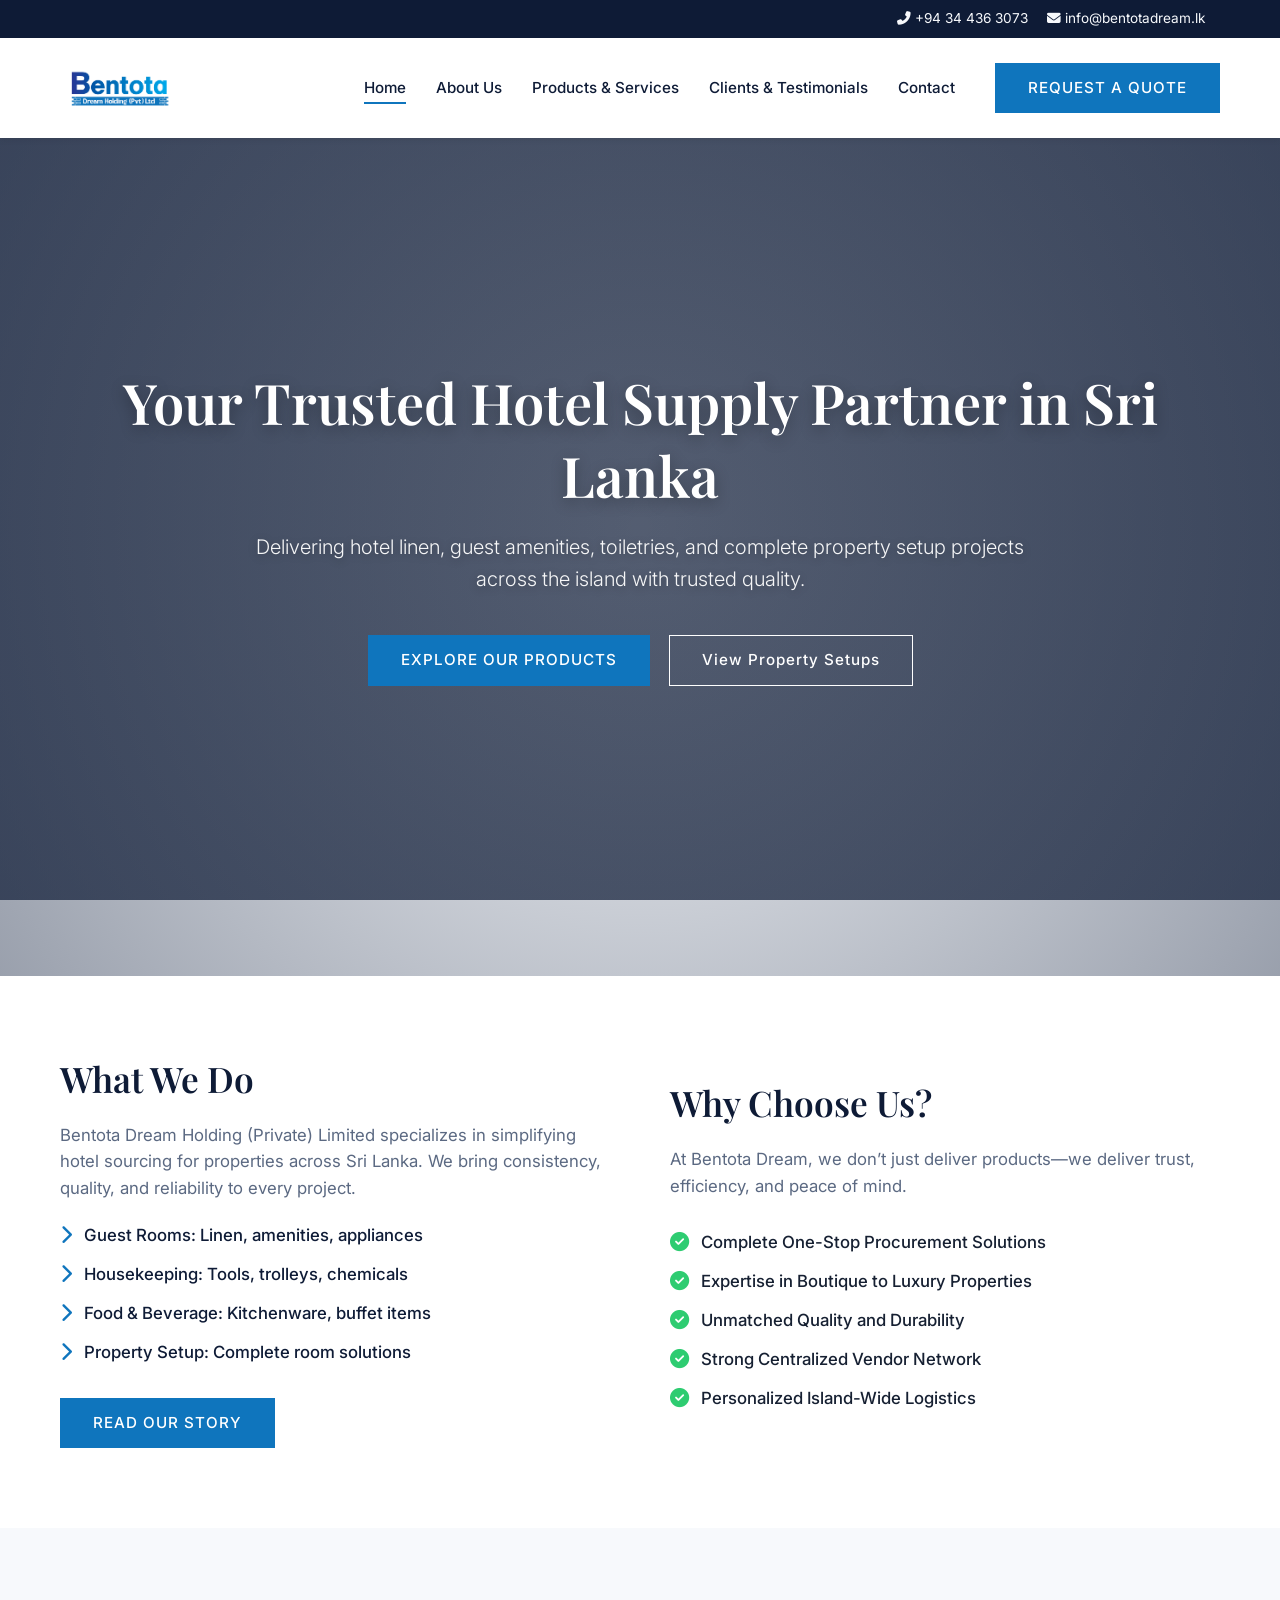
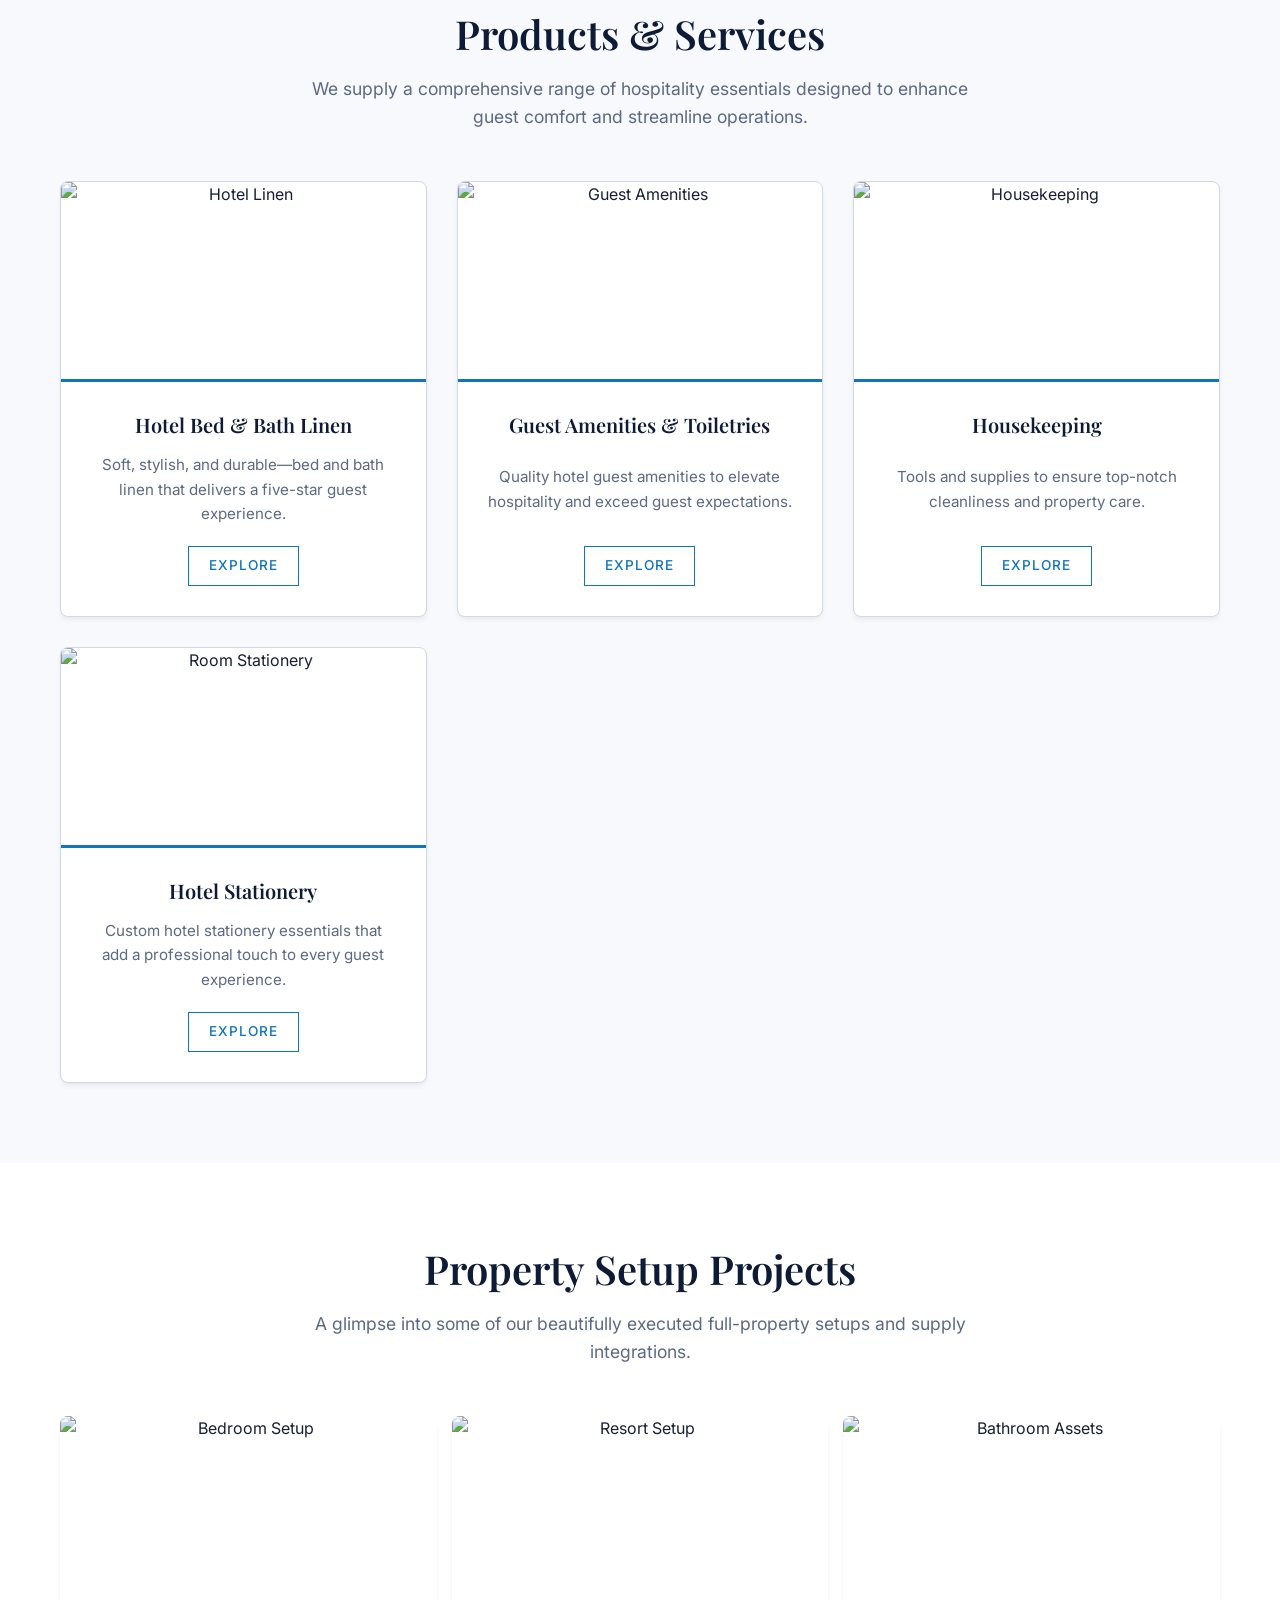
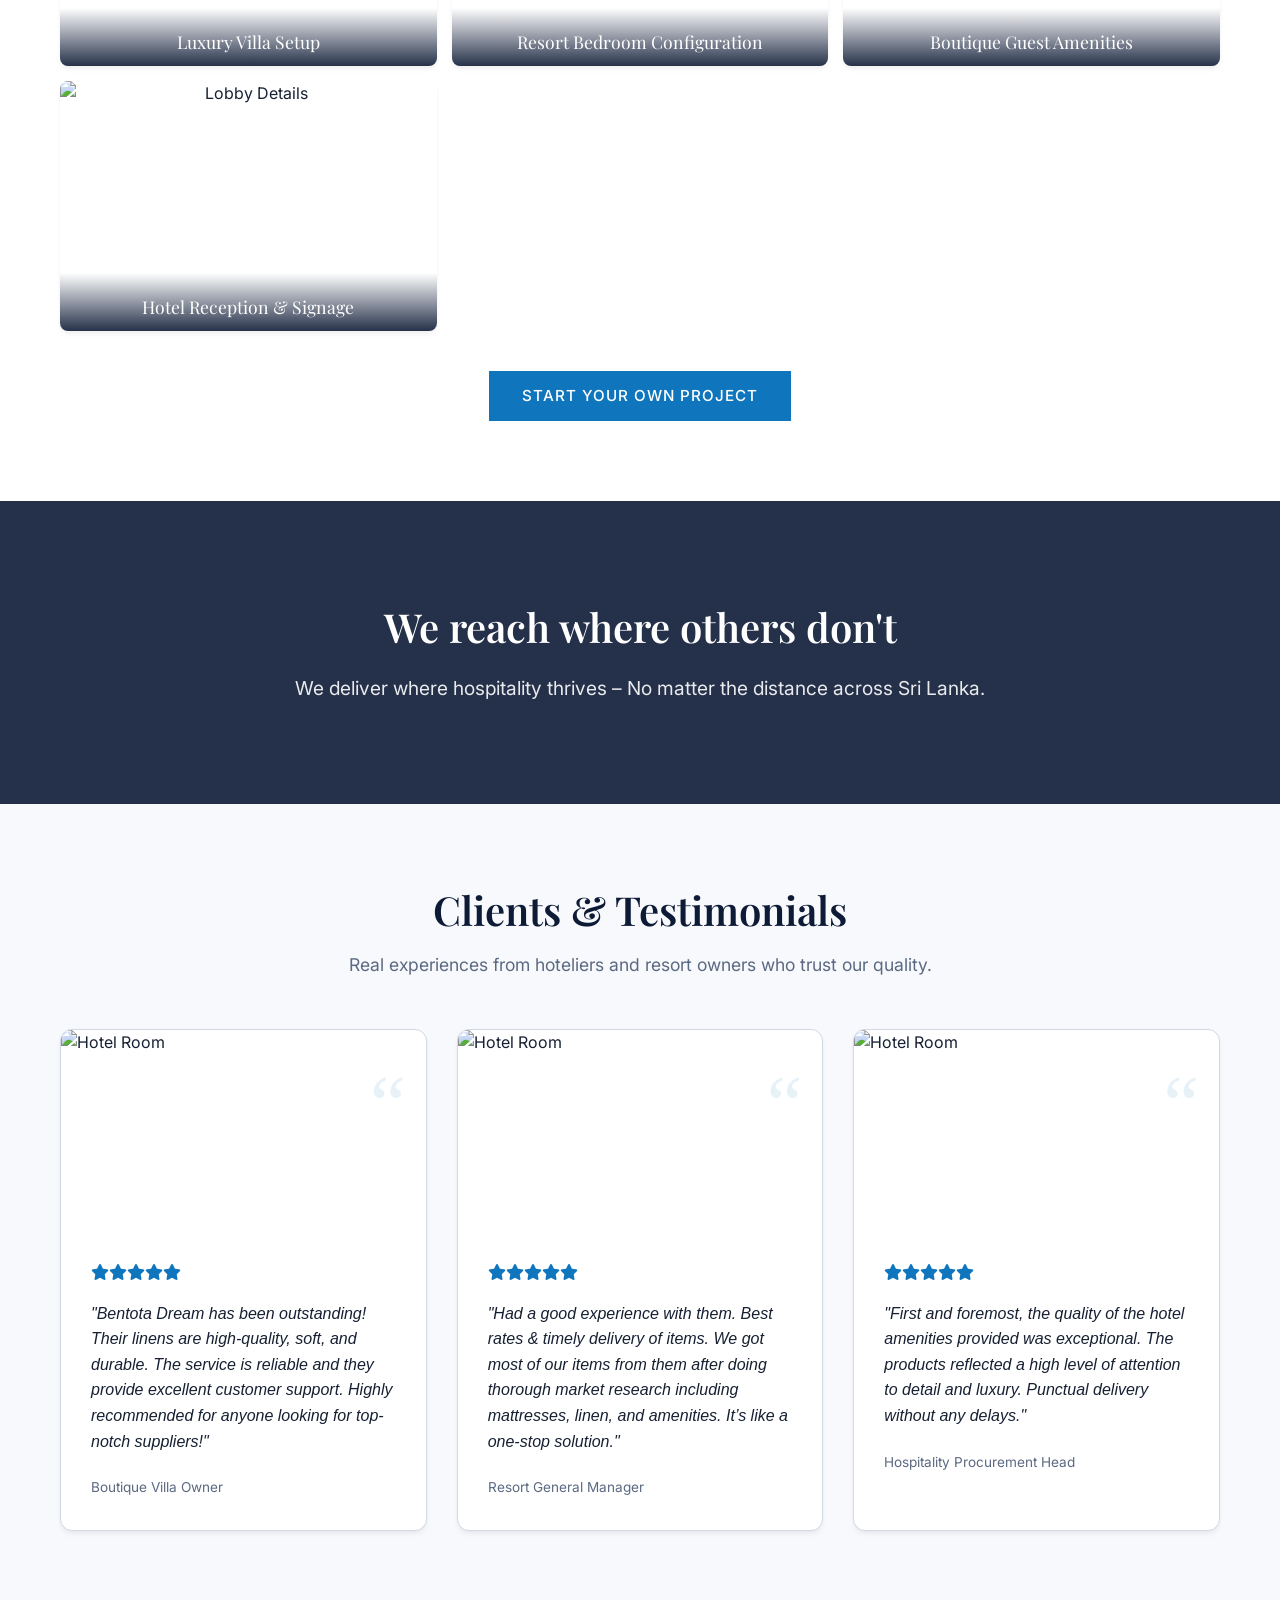
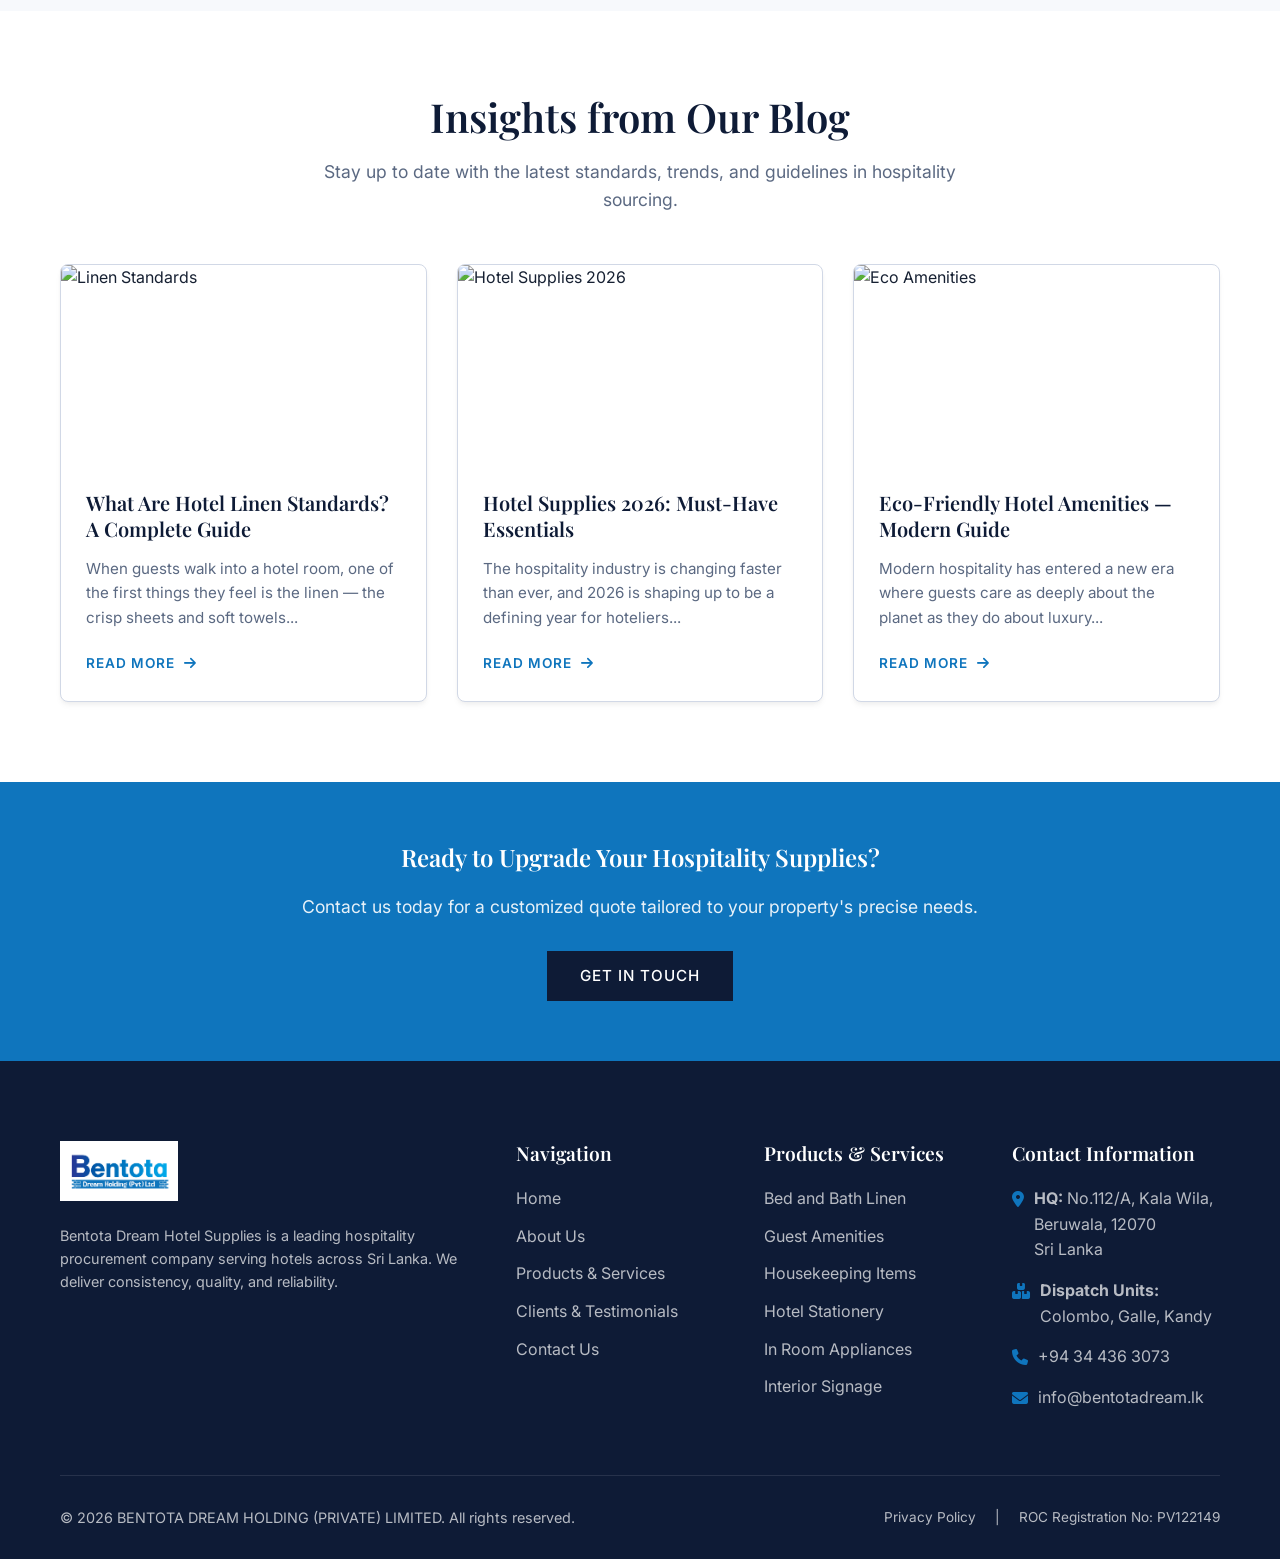
==== commit 57f13b16: "Refine Bentota Dream homepage visuals, fix CSS syntax errors, and update page layouts for premium fe" ====
--- a/index.html
+++ b/index.html
@@ -1,39 +1,89 @@
 <!DOCTYPE html>
 <html lang="en">
+
 <head>
     <meta charset="UTF-8">
     <meta name="viewport" content="width=device-width, initial-scale=1.0">
     <title>Bentota Dream Hotel Supplies | Hotel Procurement Partner in Sri Lanka</title>
-    <meta name="description" content="Bentota Dream Holding (Private) Limited is a leading B2B hotel procurement company in Sri Lanka. Supplying high-quality linen, toiletries, housekeeping, and complete hotel setup solutions.">
+    <meta name="description"
+        content="Bentota Dream Holding (Private) Limited is a leading B2B hotel procurement company in Sri Lanka. Supplying high-quality linen, toiletries, housekeeping, and complete hotel setup solutions.">
     <link rel="stylesheet" href="assets/css/style.css">
     <link rel="stylesheet" href="https://cdnjs.cloudflare.com/ajax/libs/font-awesome/6.4.0/css/all.min.css">
     <link rel="icon" type="image/png" href="images/favicon.png">
     <style>
         /* Specific page styles */
-        header { top: 38px; } /* Push down for top bar */
-        header.scrolled { top: 0; }
-        
+        header {
+            top: 38px;
+        }
+
+        /* Push down for top bar */
+        header.scrolled {
+            top: 0;
+        }
+
         .hero {
+            position: relative;
             height: 100vh;
             min-height: 600px;
-            background: linear-gradient(rgba(14, 27, 54, 0.8), rgba(14, 27, 54, 0.8)), url('https://images.unsplash.com/photo-1542314831-c6a4d1409eae?ixlib=rb-4.0.3&auto=format&fit=crop&w=1920&q=80') center/cover no-repeat;
+            background: linear-gradient(rgba(14, 27, 54, 0.7), rgba(14, 27, 54, 0.7)), url('https://images.unsplash.com/photo-1582719478250-c89cae4dc85b?ixlib=rb-4.0.3&auto=format&fit=crop&w=1920&q=80') center/cover no-repeat;
+            background-attachment: fixed;
             display: flex;
             align-items: center;
             color: var(--white);
             text-align: center;
-            margin-top: 38px; /* account for top bar */
-        }
+            margin-top: 38px;
+            /* account for top bar */
+            overflow: hidden;
+        }
+
+        .hero::after {
+            content: '';
+            position: absolute;
+            top: 0;
+            left: 0;
+            width: 100%;
+            height: 100%;
+            background: radial-gradient(circle at center, transparent 0%, rgba(14, 27, 54, 0.4) 100%);
+            pointer-events: none;
+            z-index: 1;
+        }
+
+        .hero .container {
+            position: relative;
+            z-index: 2;
+        }
+
         .hero-title {
             font-size: 3.5rem;
             margin-bottom: 20px;
             color: var(--white);
-        }
+            text-shadow: 0 4px 15px rgba(0, 0, 0, 0.3);
+            animation: fadeInUp 1s ease-out;
+        }
+
         .hero-subtitle {
             font-size: 1.25rem;
             max-width: 800px;
             margin: 0 auto 40px auto;
-            color: rgba(255, 255, 255, 0.9);
+            color: rgba(255, 255, 255, 0.95);
             font-weight: 300;
+            text-shadow: 0 2px 10px rgba(0, 0, 0, 0.3);
+            animation: fadeInUp 1s ease-out 0.2s both;
+        }
+
+        .hero-cta {
+            animation: fadeInUp 1s ease-out 0.4s both;
+        }
+
+        @keyframes fadeInUp {
+            from {
+                opacity: 0;
+                transform: translateY(30px);
+            }
+            to {
+                opacity: 1;
+                transform: translateY(0);
+            }
         }
 
         .category-grid {
@@ -42,7 +92,7 @@
             gap: 30px;
             margin-top: 50px;
         }
-        
+
         .category-card {
             background: var(--white);
             border-radius: 8px;
@@ -54,17 +104,20 @@
             display: flex;
             flex-direction: column;
         }
+
         .category-card:hover {
             transform: translateY(-10px);
             box-shadow: var(--shadow-lg);
             border-color: var(--secondary);
         }
+
         .category-card-img {
             width: 100%;
             height: 200px;
             object-fit: cover;
             border-bottom: 3px solid var(--secondary);
         }
+
         .category-card-body {
             padding: 30px;
             flex-grow: 1;
@@ -72,10 +125,12 @@
             flex-direction: column;
             justify-content: space-between;
         }
+
         .category-card-body h3 {
             font-size: 1.25rem;
             margin-bottom: 15px;
         }
+
         .category-card-body p {
             color: var(--text-light);
             font-size: 0.95rem;
@@ -88,36 +143,62 @@
             padding: 60px 0;
             text-align: center;
         }
+
         .cta-band h2 {
             color: var(--white);
             margin-bottom: 20px;
         }
-        
+
         .split-section {
             display: grid;
             grid-template-columns: 1fr 1fr;
             gap: 60px;
             align-items: center;
         }
-        
+
         .reach-banner {
             background: linear-gradient(rgba(14, 27, 54, 0.9), rgba(14, 27, 54, 0.9)), url('https://images.unsplash.com/photo-1582719508461-905c673771fd?ixlib=rb-4.0.3&auto=format&fit=crop&w=1920&q=80') center/cover fixed;
             padding: 100px 0;
             text-align: center;
             color: var(--white);
         }
-        .reach-banner h2 { color: var(--white); font-size: 2.5rem; margin-bottom: 20px; }
-        .reach-banner p { font-size: 1.2rem; color: rgba(255, 255, 255, 0.9); }
+
+        .reach-banner h2 {
+            color: var(--white);
+            font-size: 2.5rem;
+            margin-bottom: 20px;
+        }
+
+        .reach-banner p {
+            font-size: 1.2rem;
+            color: rgba(255, 255, 255, 0.9);
+        }
 
         @media (max-width: 992px) {
-            .hero-title { font-size: 2.5rem; }
-            .split-section { grid-template-columns: 1fr; }
-            header { top: 0; }
-            .top-bar { display: none; }
-            .hero { margin-top: 0; }
+            .hero-title {
+                font-size: 2.5rem;
+            }
+
+            .split-section {
+                grid-template-columns: 1fr;
+            }
+
+            header {
+                top: 0;
+            }
+
+            .top-bar {
+                display: none;
+            }
+
+            .hero {
+                margin-top: 0;
+                background-attachment: scroll;
+            }
         }
     </style>
 </head>
+
 <body>
 
     <!-- Top Bar -->
@@ -134,7 +215,7 @@
     <header>
         <div class="container navbar">
             <a href="index" class="logo-link"><img src="images/logo.jpg" alt="Bentota Dream Logo"></a>
-            
+
             <nav class="nav-links">
                 <a href="index" class="nav-link active">Home</a>
                 <a href="about" class="nav-link">About Us</a>
@@ -143,7 +224,7 @@
                 <a href="contact" class="nav-link">Contact</a>
                 <a href="contact" class="btn btn-primary" style="margin-left: 10px;">Request a Quote</a>
             </nav>
-            
+
             <button class="hamburger">
                 <i class="fas fa-bars"></i>
             </button>
@@ -154,10 +235,13 @@
     <section class="hero">
         <div class="container">
             <h1 class="hero-title">Your Trusted Hotel Supply Partner in Sri Lanka</h1>
-            <p class="hero-subtitle">Delivering hotel linen, guest amenities, toiletries, and complete property setup projects across the island with trusted quality.</p>
+            <p class="hero-subtitle">Delivering hotel linen, guest amenities, toiletries, and complete property setup
+                projects across the island with trusted quality.</p>
             <div class="hero-cta">
                 <a href="products" class="btn btn-primary">Explore Our Products</a>
-                <a href="#setup" class="btn btn-outline" style="margin-left: 15px; color: var(--white); border-color: var(--white); text-transform: none;">View Property Setups</a>
+                <a href="#setup" class="btn btn-outline"
+                    style="margin-left: 15px; color: var(--white); border-color: var(--white); text-transform: none;">View
+                    Property Setups</a>
             </div>
         </div>
     </section>
@@ -169,20 +253,26 @@
                 <div>
                     <h2 style="font-size: 2.2rem; margin-bottom: 20px;">What We Do</h2>
                     <p style="color: var(--text-light); margin-bottom: 20px; font-size: 1.05rem;">
-                        Bentota Dream Holding (Private) Limited specializes in simplifying hotel sourcing for properties across Sri Lanka. We bring consistency, quality, and reliability to every project.
+                        Bentota Dream Holding (Private) Limited specializes in simplifying hotel sourcing for properties
+                        across Sri Lanka. We bring consistency, quality, and reliability to every project.
                     </p>
                     <ul class="why-us-list" style="margin-top: 0; color: var(--primary);">
-                        <li><i class="fas fa-chevron-right" style="color: var(--secondary);"></i> Guest Rooms: Linen, amenities, appliances</li>
-                        <li><i class="fas fa-chevron-right" style="color: var(--secondary);"></i> Housekeeping: Tools, trolleys, chemicals</li>
-                        <li><i class="fas fa-chevron-right" style="color: var(--secondary);"></i> Food & Beverage: Kitchenware, buffet items</li>
-                        <li><i class="fas fa-chevron-right" style="color: var(--secondary);"></i> Property Setup: Complete room solutions</li>
+                        <li><i class="fas fa-chevron-right" style="color: var(--secondary);"></i> Guest Rooms: Linen,
+                            amenities, appliances</li>
+                        <li><i class="fas fa-chevron-right" style="color: var(--secondary);"></i> Housekeeping: Tools,
+                            trolleys, chemicals</li>
+                        <li><i class="fas fa-chevron-right" style="color: var(--secondary);"></i> Food & Beverage:
+                            Kitchenware, buffet items</li>
+                        <li><i class="fas fa-chevron-right" style="color: var(--secondary);"></i> Property Setup:
+                            Complete room solutions</li>
                     </ul>
                     <a href="about" class="btn btn-primary" style="margin-top: 20px;">Read Our Story</a>
                 </div>
                 <div>
                     <h2 style="font-size: 2.2rem; margin-bottom: 20px;">Why Choose Us?</h2>
                     <p style="color: var(--text-light); margin-bottom: 20px; font-size: 1.05rem;">
-                        At Bentota Dream, we don’t just deliver products—we deliver trust, efficiency, and peace of mind.
+                        At Bentota Dream, we don’t just deliver products—we deliver trust, efficiency, and peace of
+                        mind.
                     </p>
                     <ul class="why-us-list">
                         <li><i class="fas fa-check-circle"></i> Complete One-Stop Procurement Solutions</li>
@@ -200,39 +290,49 @@
     <section class="section" style="background-color: var(--bg-color);">
         <div class="container">
             <h2 class="section-title">Products & Services</h2>
-            <p class="section-subtitle">We supply a comprehensive range of hospitality essentials designed to enhance guest comfort and streamline operations.</p>
-            
+            <p class="section-subtitle">We supply a comprehensive range of hospitality essentials designed to enhance
+                guest comfort and streamline operations.</p>
+
             <div class="category-grid">
                 <div class="category-card">
-                    <img src="https://images.unsplash.com/photo-1522771739844-6a9f6d5f14af?ixlib=rb-4.0.3&auto=format&fit=crop&w=500&q=80" alt="Hotel Linen" class="category-card-img">
+                    <img src="https://images.unsplash.com/photo-1522771739844-6a9f6d5f14af?ixlib=rb-4.0.3&auto=format&fit=crop&w=500&q=80"
+                        alt="Hotel Linen" class="category-card-img">
                     <div class="category-card-body">
                         <h3>Hotel Bed & Bath Linen</h3>
                         <p>Soft, stylish, and durable—bed and bath linen that delivers a five-star guest experience.</p>
-                        <div><a href="products" class="btn btn-outline" style="padding: 8px 20px; font-size: 0.85rem;">Explore</a></div>
+                        <div><a href="products" class="btn btn-outline"
+                                style="padding: 8px 20px; font-size: 0.85rem;">Explore</a></div>
                     </div>
                 </div>
                 <div class="category-card">
-                    <img src="https://images.unsplash.com/photo-1584622781564-1d987f7333c1?ixlib=rb-4.0.3&auto=format&fit=crop&w=500&q=80" alt="Guest Amenities" class="category-card-img">
+                    <img src="https://images.unsplash.com/photo-1584622781564-1d987f7333c1?ixlib=rb-4.0.3&auto=format&fit=crop&w=500&q=80"
+                        alt="Guest Amenities" class="category-card-img">
                     <div class="category-card-body">
                         <h3>Guest Amenities & Toiletries</h3>
                         <p>Quality hotel guest amenities to elevate hospitality and exceed guest expectations.</p>
-                        <div><a href="products" class="btn btn-outline" style="padding: 8px 20px; font-size: 0.85rem;">Explore</a></div>
+                        <div><a href="products" class="btn btn-outline"
+                                style="padding: 8px 20px; font-size: 0.85rem;">Explore</a></div>
                     </div>
                 </div>
                 <div class="category-card">
-                    <img src="https://images.unsplash.com/photo-1585421514284-efb74c2b69ba?ixlib=rb-4.0.3&auto=format&fit=crop&w=500&q=80" alt="Housekeeping" class="category-card-img">
+                    <img src="https://images.unsplash.com/photo-1585421514284-efb74c2b69ba?ixlib=rb-4.0.3&auto=format&fit=crop&w=500&q=80"
+                        alt="Housekeeping" class="category-card-img">
                     <div class="category-card-body">
                         <h3>Housekeeping</h3>
                         <p>Tools and supplies to ensure top-notch cleanliness and property care.</p>
-                        <div><a href="products" class="btn btn-outline" style="padding: 8px 20px; font-size: 0.85rem;">Explore</a></div>
+                        <div><a href="products" class="btn btn-outline"
+                                style="padding: 8px 20px; font-size: 0.85rem;">Explore</a></div>
                     </div>
                 </div>
                 <div class="category-card">
-                    <img src="https://images.unsplash.com/photo-1551882547-ff40c63fe5fa?ixlib=rb-4.0.3&auto=format&fit=crop&w=500&q=80" alt="Room Stationery" class="category-card-img">
+                    <img src="https://images.unsplash.com/photo-1551882547-ff40c63fe5fa?ixlib=rb-4.0.3&auto=format&fit=crop&w=500&q=80"
+                        alt="Room Stationery" class="category-card-img">
                     <div class="category-card-body">
                         <h3>Hotel Stationery</h3>
-                        <p>Custom hotel stationery essentials that add a professional touch to every guest experience.</p>
-                        <div><a href="products" class="btn btn-outline" style="padding: 8px 20px; font-size: 0.85rem;">Explore</a></div>
+                        <p>Custom hotel stationery essentials that add a professional touch to every guest experience.
+                        </p>
+                        <div><a href="products" class="btn btn-outline"
+                                style="padding: 8px 20px; font-size: 0.85rem;">Explore</a></div>
                     </div>
                 </div>
             </div>
@@ -243,27 +343,32 @@
     <section id="setup" class="section section-light">
         <div class="container text-center">
             <h2 class="section-title">Property Setup Projects</h2>
-            <p class="section-subtitle">A glimpse into some of our beautifully executed full-property setups and supply integrations.</p>
-            
+            <p class="section-subtitle">A glimpse into some of our beautifully executed full-property setups and supply
+                integrations.</p>
+
             <div class="gallery-grid">
                 <div class="gallery-item">
-                    <img src="https://images.unsplash.com/photo-1566665797739-1674de7a421a?auto=format&fit=crop&w=500&q=80" alt="Bedroom Setup">
+                    <img src="https://images.unsplash.com/photo-1566665797739-1674de7a421a?auto=format&fit=crop&w=500&q=80"
+                        alt="Bedroom Setup">
                     <div class="gallery-caption">Luxury Villa Setup</div>
                 </div>
                 <div class="gallery-item">
-                    <img src="https://images.unsplash.com/photo-1582719478250-c89cae4dc85b?auto=format&fit=crop&w=500&q=80" alt="Resort Setup">
+                    <img src="https://images.unsplash.com/photo-1582719478250-c89cae4dc85b?auto=format&fit=crop&w=500&q=80"
+                        alt="Resort Setup">
                     <div class="gallery-caption">Resort Bedroom Configuration</div>
                 </div>
                 <div class="gallery-item">
-                    <img src="https://images.unsplash.com/photo-1540518614846-7eded433c457?auto=format&fit=crop&w=500&q=80" alt="Bathroom Assets">
+                    <img src="https://images.unsplash.com/photo-1540518614846-7eded433c457?auto=format&fit=crop&w=500&q=80"
+                        alt="Bathroom Assets">
                     <div class="gallery-caption">Boutique Guest Amenities</div>
                 </div>
                 <div class="gallery-item">
-                    <img src="https://images.unsplash.com/photo-1596394516093-501ba68a0ba6?auto=format&fit=crop&w=500&q=80" alt="Lobby Details">
+                    <img src="https://images.unsplash.com/photo-1596394516093-501ba68a0ba6?auto=format&fit=crop&w=500&q=80"
+                        alt="Lobby Details">
                     <div class="gallery-caption">Hotel Reception & Signage</div>
                 </div>
             </div>
-            
+
             <div class="text-center" style="margin-top: 40px;">
                 <a href="contact" class="btn btn-primary">Start Your Own Project</a>
             </div>
@@ -283,42 +388,60 @@
         <div class="container">
             <h2 class="section-title">Clients & Testimonials</h2>
             <p class="section-subtitle">Real experiences from hoteliers and resort owners who trust our quality.</p>
-            
+
             <div class="testimonials-grid">
                 <div class="testimonial-card">
                     <div class="testimonial-image">
-                        <img src="https://images.unsplash.com/photo-1611892440504-42a792e24d32?ixlib=rb-4.0.3&auto=format&fit=crop&w=800&q=80" alt="Hotel Room">
+                        <img src="https://images.unsplash.com/photo-1611892440504-42a792e24d32?ixlib=rb-4.0.3&auto=format&fit=crop&w=800&q=80"
+                            alt="Hotel Room">
                     </div>
                     <div class="testimonial-content">
                         <div class="testimonial-stars">
-                            <i class="fas fa-star"></i><i class="fas fa-star"></i><i class="fas fa-star"></i><i class="fas fa-star"></i><i class="fas fa-star"></i>
+                            <i class="fas fa-star"></i><i class="fas fa-star"></i><i class="fas fa-star"></i><i
+                                class="fas fa-star"></i><i class="fas fa-star"></i>
                         </div>
-                        <p class="testimonial-text">"Bentota Dream has been outstanding! Their linens are high-quality, soft, and durable. The service is reliable and they provide excellent customer support. Highly recommended for anyone looking for top-notch suppliers!"</p>
-                        <p class="testimonial-author"><span style="font-size: 0.85rem; color: var(--text-light); font-weight: 400;">Boutique Villa Owner</span></p>
+                        <p class="testimonial-text">"Bentota Dream has been outstanding! Their linens are high-quality,
+                            soft, and durable. The service is reliable and they provide excellent customer support.
+                            Highly recommended for anyone looking for top-notch suppliers!"</p>
+                        <p class="testimonial-author"><span
+                                style="font-size: 0.85rem; color: var(--text-light); font-weight: 400;">Boutique Villa
+                                Owner</span></p>
                     </div>
                 </div>
                 <div class="testimonial-card">
                     <div class="testimonial-image">
-                        <img src="https://images.unsplash.com/photo-1582719478250-c89cae4df85b?ixlib=rb-4.0.3&auto=format&fit=crop&w=800&q=80" alt="Hotel Room">
+                        <img src="https://images.unsplash.com/photo-1582719478250-c89cae4df85b?ixlib=rb-4.0.3&auto=format&fit=crop&w=800&q=80"
+                            alt="Hotel Room">
                     </div>
                     <div class="testimonial-content">
                         <div class="testimonial-stars">
-                            <i class="fas fa-star"></i><i class="fas fa-star"></i><i class="fas fa-star"></i><i class="fas fa-star"></i><i class="fas fa-star"></i>
+                            <i class="fas fa-star"></i><i class="fas fa-star"></i><i class="fas fa-star"></i><i
+                                class="fas fa-star"></i><i class="fas fa-star"></i>
                         </div>
-                        <p class="testimonial-text">"Had a good experience with them. Best rates & timely delivery of items. We got most of our items from them after doing thorough market research including mattresses, linen, and amenities. It’s like a one-stop solution."</p>
-                        <p class="testimonial-author"><span style="font-size: 0.85rem; color: var(--text-light); font-weight: 400;">Resort General Manager</span></p>
+                        <p class="testimonial-text">"Had a good experience with them. Best rates & timely delivery of
+                            items. We got most of our items from them after doing thorough market research including
+                            mattresses, linen, and amenities. It’s like a one-stop solution."</p>
+                        <p class="testimonial-author"><span
+                                style="font-size: 0.85rem; color: var(--text-light); font-weight: 400;">Resort General
+                                Manager</span></p>
                     </div>
                 </div>
                 <div class="testimonial-card">
                     <div class="testimonial-image">
-                        <img src="https://images.unsplash.com/photo-1540518614846-7eded433c457?ixlib=rb-4.0.3&auto=format&fit=crop&w=800&q=80" alt="Hotel Room">
+                        <img src="https://images.unsplash.com/photo-1540518614846-7eded433c457?ixlib=rb-4.0.3&auto=format&fit=crop&w=800&q=80"
+                            alt="Hotel Room">
                     </div>
                     <div class="testimonial-content">
                         <div class="testimonial-stars">
-                            <i class="fas fa-star"></i><i class="fas fa-star"></i><i class="fas fa-star"></i><i class="fas fa-star"></i><i class="fas fa-star"></i>
+                            <i class="fas fa-star"></i><i class="fas fa-star"></i><i class="fas fa-star"></i><i
+                                class="fas fa-star"></i><i class="fas fa-star"></i>
                         </div>
-                        <p class="testimonial-text">"First and foremost, the quality of the hotel amenities provided was exceptional. The products reflected a high level of attention to detail and luxury. Punctual delivery without any delays."</p>
-                        <p class="testimonial-author"><span style="font-size: 0.85rem; color: var(--text-light); font-weight: 400;">Hospitality Procurement Head</span></p>
+                        <p class="testimonial-text">"First and foremost, the quality of the hotel amenities provided was
+                            exceptional. The products reflected a high level of attention to detail and luxury. Punctual
+                            delivery without any delays."</p>
+                        <p class="testimonial-author"><span
+                                style="font-size: 0.85rem; color: var(--text-light); font-weight: 400;">Hospitality
+                                Procurement Head</span></p>
                     </div>
                 </div>
             </div>
@@ -329,31 +452,41 @@
     <section class="section section-light">
         <div class="container">
             <h2 class="section-title">Insights from Our Blog</h2>
-            <p class="section-subtitle">Stay up to date with the latest standards, trends, and guidelines in hospitality sourcing.</p>
-            
+            <p class="section-subtitle">Stay up to date with the latest standards, trends, and guidelines in hospitality
+                sourcing.</p>
+
             <div class="blog-grid">
                 <div class="blog-card">
-                    <img src="https://images.unsplash.com/photo-1560067174-c5a3a8f37060?auto=format&fit=crop&w=500&q=80" alt="Linen Standards" class="blog-img">
+                    <img src="https://images.unsplash.com/photo-1560067174-c5a3a8f37060?auto=format&fit=crop&w=500&q=80"
+                        alt="Linen Standards" class="blog-img">
                     <div class="blog-content">
                         <h3 class="blog-title"><a href="#">What Are Hotel Linen Standards? A Complete Guide</a></h3>
-                        <p class="blog-desc">When guests walk into a hotel room, one of the first things they feel is the linen — the crisp sheets and soft towels...</p>
-                        <a href="#" class="read-more">Read More <i class="fas fa-arrow-right" style="margin-left: 5px;"></i></a>
+                        <p class="blog-desc">When guests walk into a hotel room, one of the first things they feel is
+                            the linen — the crisp sheets and soft towels...</p>
+                        <a href="#" class="read-more">Read More <i class="fas fa-arrow-right"
+                                style="margin-left: 5px;"></i></a>
                     </div>
                 </div>
                 <div class="blog-card">
-                    <img src="https://images.unsplash.com/photo-1542314831-c6a4d1409eae?auto=format&fit=crop&w=500&q=80" alt="Hotel Supplies 2026" class="blog-img">
+                    <img src="https://images.unsplash.com/photo-1542314831-c6a4d1409eae?auto=format&fit=crop&w=500&q=80"
+                        alt="Hotel Supplies 2026" class="blog-img">
                     <div class="blog-content">
                         <h3 class="blog-title"><a href="#">Hotel Supplies 2026: Must-Have Essentials</a></h3>
-                        <p class="blog-desc">The hospitality industry is changing faster than ever, and 2026 is shaping up to be a defining year for hoteliers...</p>
-                        <a href="#" class="read-more">Read More <i class="fas fa-arrow-right" style="margin-left: 5px;"></i></a>
+                        <p class="blog-desc">The hospitality industry is changing faster than ever, and 2026 is shaping
+                            up to be a defining year for hoteliers...</p>
+                        <a href="#" class="read-more">Read More <i class="fas fa-arrow-right"
+                                style="margin-left: 5px;"></i></a>
                     </div>
                 </div>
                 <div class="blog-card">
-                    <img src="https://images.unsplash.com/photo-1584622650111-993a426fbf0a?auto=format&fit=crop&w=500&q=80" alt="Eco Amenities" class="blog-img">
+                    <img src="https://images.unsplash.com/photo-1584622650111-993a426fbf0a?auto=format&fit=crop&w=500&q=80"
+                        alt="Eco Amenities" class="blog-img">
                     <div class="blog-content">
                         <h3 class="blog-title"><a href="#">Eco-Friendly Hotel Amenities — Modern Guide</a></h3>
-                        <p class="blog-desc">Modern hospitality has entered a new era where guests care as deeply about the planet as they do about luxury...</p>
-                        <a href="#" class="read-more">Read More <i class="fas fa-arrow-right" style="margin-left: 5px;"></i></a>
+                        <p class="blog-desc">Modern hospitality has entered a new era where guests care as deeply about
+                            the planet as they do about luxury...</p>
+                        <a href="#" class="read-more">Read More <i class="fas fa-arrow-right"
+                                style="margin-left: 5px;"></i></a>
                     </div>
                 </div>
             </div>
@@ -364,8 +497,10 @@
     <section class="cta-band">
         <div class="container">
             <h2>Ready to Upgrade Your Hospitality Supplies?</h2>
-            <p style="margin-bottom: 30px; font-size: 1.1rem; color: rgba(255, 255, 255, 0.9);">Contact us today for a customized quote tailored to your property's precise needs.</p>
-            <a href="contact" class="btn btn-primary" style="background-color: var(--primary); border-color: var(--primary);">Get in Touch</a>
+            <p style="margin-bottom: 30px; font-size: 1.1rem; color: rgba(255, 255, 255, 0.9);">Contact us today for a
+                customized quote tailored to your property's precise needs.</p>
+            <a href="contact" class="btn btn-primary"
+                style="background-color: var(--primary); border-color: var(--primary);">Get in Touch</a>
         </div>
     </section>
 
@@ -375,10 +510,11 @@
             <div class="footer-grid">
                 <div class="footer-col" style="grid-column: span 1;">
                     <a href="index" class="footer-logo"><img src="images/logo.jpg" alt="Bentota Dream Logo"></a>
-                    <p style="font-size: 0.9rem;">Bentota Dream Hotel Supplies is a leading hospitality procurement company serving hotels across Sri Lanka. We deliver consistency, quality, and reliability.</p>
-
-                </div>
-                
+                    <p style="font-size: 0.9rem;">Bentota Dream Hotel Supplies is a leading hospitality procurement
+                        company serving hotels across Sri Lanka. We deliver consistency, quality, and reliability.</p>
+
+                </div>
+
                 <div class="footer-col">
                     <h3>Navigation</h3>
                     <ul class="footer-links">
@@ -401,7 +537,7 @@
                         <li><a href="products">Interior Signage</a></li>
                     </ul>
                 </div>
-                
+
                 <div class="footer-col">
                     <h3>Contact Information</h3>
                     <ul class="footer-contact">
@@ -424,11 +560,12 @@
                     </ul>
                 </div>
             </div>
-            
-            <div class="footer-bottom" style="display: flex; justify-content: space-between; align-items: center; flex-wrap: wrap;">
+
+            <div class="footer-bottom"
+                style="display: flex; justify-content: space-between; align-items: center; flex-wrap: wrap;">
                 <p>&copy; 2026 BENTOTA DREAM HOLDING (PRIVATE) LIMITED. All rights reserved.</p>
                 <div style="font-size: 0.85rem;">
-                    <a href="#" style="color: rgba(255,255,255,0.7); margin-right: 15px;">Privacy Policy</a> | 
+                    <a href="#" style="color: rgba(255,255,255,0.7); margin-right: 15px;">Privacy Policy</a> |
                     <span style="margin-left: 15px;">ROC Registration No: PV122149</span>
                 </div>
             </div>
@@ -448,4 +585,5 @@
         });
     </script>
 </body>
-</html>
+
+</html>
--- a/assets/css/style.css
+++ b/assets/css/style.css
@@ -1,11 +1,16 @@
 @import url('https://fonts.googleapis.com/css2?family=Inter:wght@300;400;500;600&family=Playfair+Display:wght@400;500;600;700&display=swap');
 
 :root {
-  --primary: #0e1b36;        /* Deep Dark Blue */
-  --secondary: #0f75bd;      /* Main Brand Blue */
-  --secondary-hover: #0a568c; /* Darker blue for hover states */
-  --bg-color: #f7f9fc;       /* Very light cool blue-white */
-  --text-dark: #162032;      /* Deep blue-tinted text */
+  --primary: #0e1b36;
+  /* Deep Dark Blue */
+  --secondary: #0f75bd;
+  /* Main Brand Blue */
+  --secondary-hover: #0a568c;
+  /* Darker blue for hover states */
+  --bg-color: #f7f9fc;
+  /* Very light cool blue-white */
+  --text-dark: #162032;
+  /* Deep blue-tinted text */
   --text-light: #5b6982;
   --white: #FFFFFF;
   --border-color: #d1d8e6;
@@ -31,7 +36,12 @@
   -webkit-font-smoothing: antialiased;
 }
 
-h1, h2, h3, h4, h5, h6 {
+h1,
+h2,
+h3,
+h4,
+h5,
+h6 {
   font-family: 'Playfair Display', serif;
   font-weight: 600;
   color: var(--primary);
@@ -75,7 +85,9 @@
   color: var(--white);
 }
 
-.section-dark h1, .section-dark h2, .section-dark h3 {
+.section-dark h1,
+.section-dark h2,
+.section-dark h3 {
   color: var(--white);
 }
 
@@ -83,14 +95,37 @@
   color: rgba(255, 255, 255, 0.8);
 }
 
-.text-center { text-align: center; }
-.mt-1 { margin-top: 1rem; }
-.mt-2 { margin-top: 2rem; }
-.mt-3 { margin-top: 3rem; }
-.mb-1 { margin-bottom: 1rem; }
-.mb-2 { margin-bottom: 2rem; }
-.mb-3 { margin-bottom: 3rem; }
-.mb-4 { margin-bottom: 4rem; }
+.text-center {
+  text-align: center;
+}
+
+.mt-1 {
+  margin-top: 1rem;
+}
+
+.mt-2 {
+  margin-top: 2rem;
+}
+
+.mt-3 {
+  margin-top: 3rem;
+}
+
+.mb-1 {
+  margin-bottom: 1rem;
+}
+
+.mb-2 {
+  margin-bottom: 2rem;
+}
+
+.mb-3 {
+  margin-bottom: 3rem;
+}
+
+.mb-4 {
+  margin-bottom: 4rem;
+}
 
 /* Buttons */
 .btn {
@@ -366,7 +401,7 @@
     color: var(--primary) !important;
     font-size: 1.2rem;
   }
-  
+
   .nav-links .btn {
     margin-top: 20px;
   }
@@ -374,11 +409,11 @@
   .footer-grid {
     grid-template-columns: 1fr;
   }
-  
+
   .section {
     padding: 60px 0;
   }
-  
+
   .section-title {
     font-size: 2rem;
   }
@@ -396,10 +431,12 @@
   justify-content: space-between;
   align-items: center;
 }
+
 .top-bar a {
   color: var(--bg-color);
   margin-right: 15px;
 }
+
 .top-bar a:hover {
   color: var(--secondary);
 }
@@ -409,6 +446,7 @@
 .why-us-list {
   margin-top: 30px;
 }
+
 .why-us-list li {
   font-size: 1.05rem;
   margin-bottom: 12px;
@@ -416,6 +454,7 @@
   align-items: center;
   font-weight: 500;
 }
+
 .why-us-list li i {
   color: var(--success);
   margin-right: 12px;
@@ -429,21 +468,25 @@
   gap: 15px;
   margin-top: 40px;
 }
+
 .gallery-item {
   position: relative;
   overflow: hidden;
   border-radius: 8px;
   box-shadow: var(--shadow-sm);
 }
+
 .gallery-item img {
   width: 100%;
   height: 250px;
   object-fit: cover;
   transition: transform 0.5s ease;
 }
+
 .gallery-item:hover img {
   transform: scale(1.05);
 }
+
 .gallery-caption {
   position: absolute;
   bottom: 0;
@@ -463,6 +506,7 @@
   gap: 30px;
   margin-top: 50px;
 }
+
 .testimonial-card {
   background: var(--white);
   border-radius: 12px;
@@ -472,23 +516,28 @@
   box-shadow: var(--shadow-sm);
   transition: var(--transition);
 }
+
 .testimonial-card:hover {
   transform: translateY(-5px);
   box-shadow: var(--shadow-md);
   border-color: var(--secondary);
 }
+
 .testimonial-image {
   height: 200px;
   overflow: hidden;
 }
+
 .testimonial-image img {
   width: 100%;
   height: 100%;
   object-fit: cover;
 }
+
 .testimonial-content {
   padding: 30px;
 }
+
 .testimonial-card::before {
   content: '\201C';
   position: absolute;
@@ -498,15 +547,18 @@
   color: rgba(15, 117, 189, 0.1);
   font-family: serif;
 }
+
 .testimonial-stars {
   color: var(--secondary);
   margin-bottom: 15px;
 }
+
 .testimonial-text {
   font-style: italic;
   margin-bottom: 20px;
   color: var(--text-dark);
 }
+
 .testimonial-author {
   font-weight: 600;
   color: var(--primary);
@@ -519,6 +571,7 @@
   gap: 30px;
   margin-top: 40px;
 }
+
 .blog-card {
   background: var(--white);
   border-radius: 8px;
@@ -527,32 +580,39 @@
   box-shadow: var(--shadow-sm);
   transition: var(--transition);
 }
+
 .blog-card:hover {
   transform: translateY(-5px);
   box-shadow: var(--shadow-md);
   border-color: var(--secondary);
 }
+
 .blog-img {
   width: 100%;
   height: 200px;
   object-fit: cover;
 }
+
 .blog-content {
   padding: 25px;
 }
+
 .blog-title {
   font-size: 1.25rem;
   margin-bottom: 15px;
   color: var(--primary);
 }
+
 .blog-title a:hover {
   color: var(--secondary);
 }
+
 .blog-desc {
   color: var(--text-light);
   margin-bottom: 20px;
   font-size: 0.95rem;
 }
+
 .read-more {
   color: var(--secondary);
   font-weight: 600;
@@ -568,6 +628,7 @@
   gap: 30px;
   margin-top: 50px;
 }
+
 .product-card {
   background: var(--white);
   border-radius: 12px;
@@ -578,42 +639,50 @@
   display: flex;
   flex-direction: column;
 }
+
 .product-card:hover {
   transform: translateY(-5px);
   box-shadow: var(--shadow-md);
   border-color: var(--secondary);
 }
+
 .product-card-img {
   width: 100%;
   height: 240px;
   overflow: hidden;
 }
+
 .product-card-img img {
   width: 100%;
   height: 100%;
   object-fit: cover;
   transition: transform 0.5s ease;
 }
+
 .product-card:hover .product-card-img img {
   transform: scale(1.05);
 }
+
 .product-card-body {
   padding: 30px;
   flex-grow: 1;
   display: flex;
   flex-direction: column;
 }
+
 .product-card-title {
   font-size: 1.5rem;
   margin-bottom: 15px;
   color: var(--primary);
 }
+
 .product-card-text {
   color: var(--text-light);
   margin-bottom: 25px;
   line-height: 1.6;
   flex-grow: 1;
 }
+
 .product-card-link {
   color: var(--secondary);
   font-weight: 700;
@@ -623,11 +692,139 @@
   display: inline-flex;
   align-items: center;
 }
+
 .product-card-link i {
   margin-left: 8px;
   transition: transform 0.3s ease;
 }
+
 .product-card-link:hover i {
   transform: translateX(5px);
 }
 
+.contact-grid {
+  display: grid;
+  grid-template-columns: 1fr 1.5fr;
+  gap: 60px;
+}
+
+.contact-info-card {
+  background: var(--primary);
+  color: var(--white);
+  padding: 50px 40px;
+  border-radius: 8px;
+  box-shadow: var(--shadow-lg);
+  height: 100%;
+}
+
+.contact-info-card h3 {
+  font-size: 1.8rem;
+  margin-bottom: 20px;
+  color: var(--white);
+}
+
+.contact-info-card p {
+  color: rgba(255, 255, 255, 0.8);
+  margin-bottom: 40px;
+}
+
+.contact-method {
+  display: flex;
+  align-items: center;
+  margin-bottom: 30px;
+}
+
+.contact-method i {
+  display: flex;
+  align-items: center;
+  justify-content: center;
+  width: 50px;
+  height: 50px;
+  background: rgba(255, 255, 255, 0.1);
+  border-radius: 50%;
+  font-size: 1.2rem;
+  color: var(--secondary);
+  margin-right: 20px;
+  flex-shrink: 0;
+  transition: var(--transition);
+}
+
+.contact-method:hover i {
+  background: var(--secondary);
+  color: var(--white);
+}
+
+.method-details h4 {
+  font-size: 1.1rem;
+  margin-bottom: 5px;
+  font-weight: 500;
+  color: var(--white);
+}
+
+.method-details p {
+  margin-bottom: 0;
+  color: rgba(255, 255, 255, 0.9);
+  font-size: 0.95rem;
+}
+
+/* Form Styles */
+.contact-form-wrapper {
+  background: var(--white);
+  padding: 50px;
+  border-radius: 8px;
+  box-shadow: var(--shadow-sm);
+  border: 1px solid var(--border-color);
+}
+
+.contact-form-wrapper h3 {
+  font-size: 1.8rem;
+  margin-bottom: 30px;
+  color: var(--primary);
+}
+
+.form-group {
+  margin-bottom: 25px;
+}
+
+.form-group label {
+  display: block;
+  margin-bottom: 8px;
+  font-weight: 500;
+  color: var(--text-dark);
+}
+
+.form-control {
+  width: 100%;
+  padding: 15px;
+  border: 1px solid var(--border-color);
+  border-radius: 4px;
+  font-family: inherit;
+  font-size: 1rem;
+  transition: var(--transition);
+  background: var(--bg-color);
+}
+
+.form-control:focus {
+  outline: none;
+  border-color: var(--secondary);
+  box-shadow: 0 0 0 3px rgba(15, 117, 189, 0.1);
+}
+
+textarea.form-control {
+  resize: vertical;
+  min-height: 150px;
+}
+
+@media (max-width: 992px) {
+  .contact-grid {
+    grid-template-columns: 1fr;
+  }
+
+  .contact-form-wrapper {
+    padding: 30px;
+  }
+
+  .contact-info-card {
+    padding: 40px 30px;
+  }
+}
